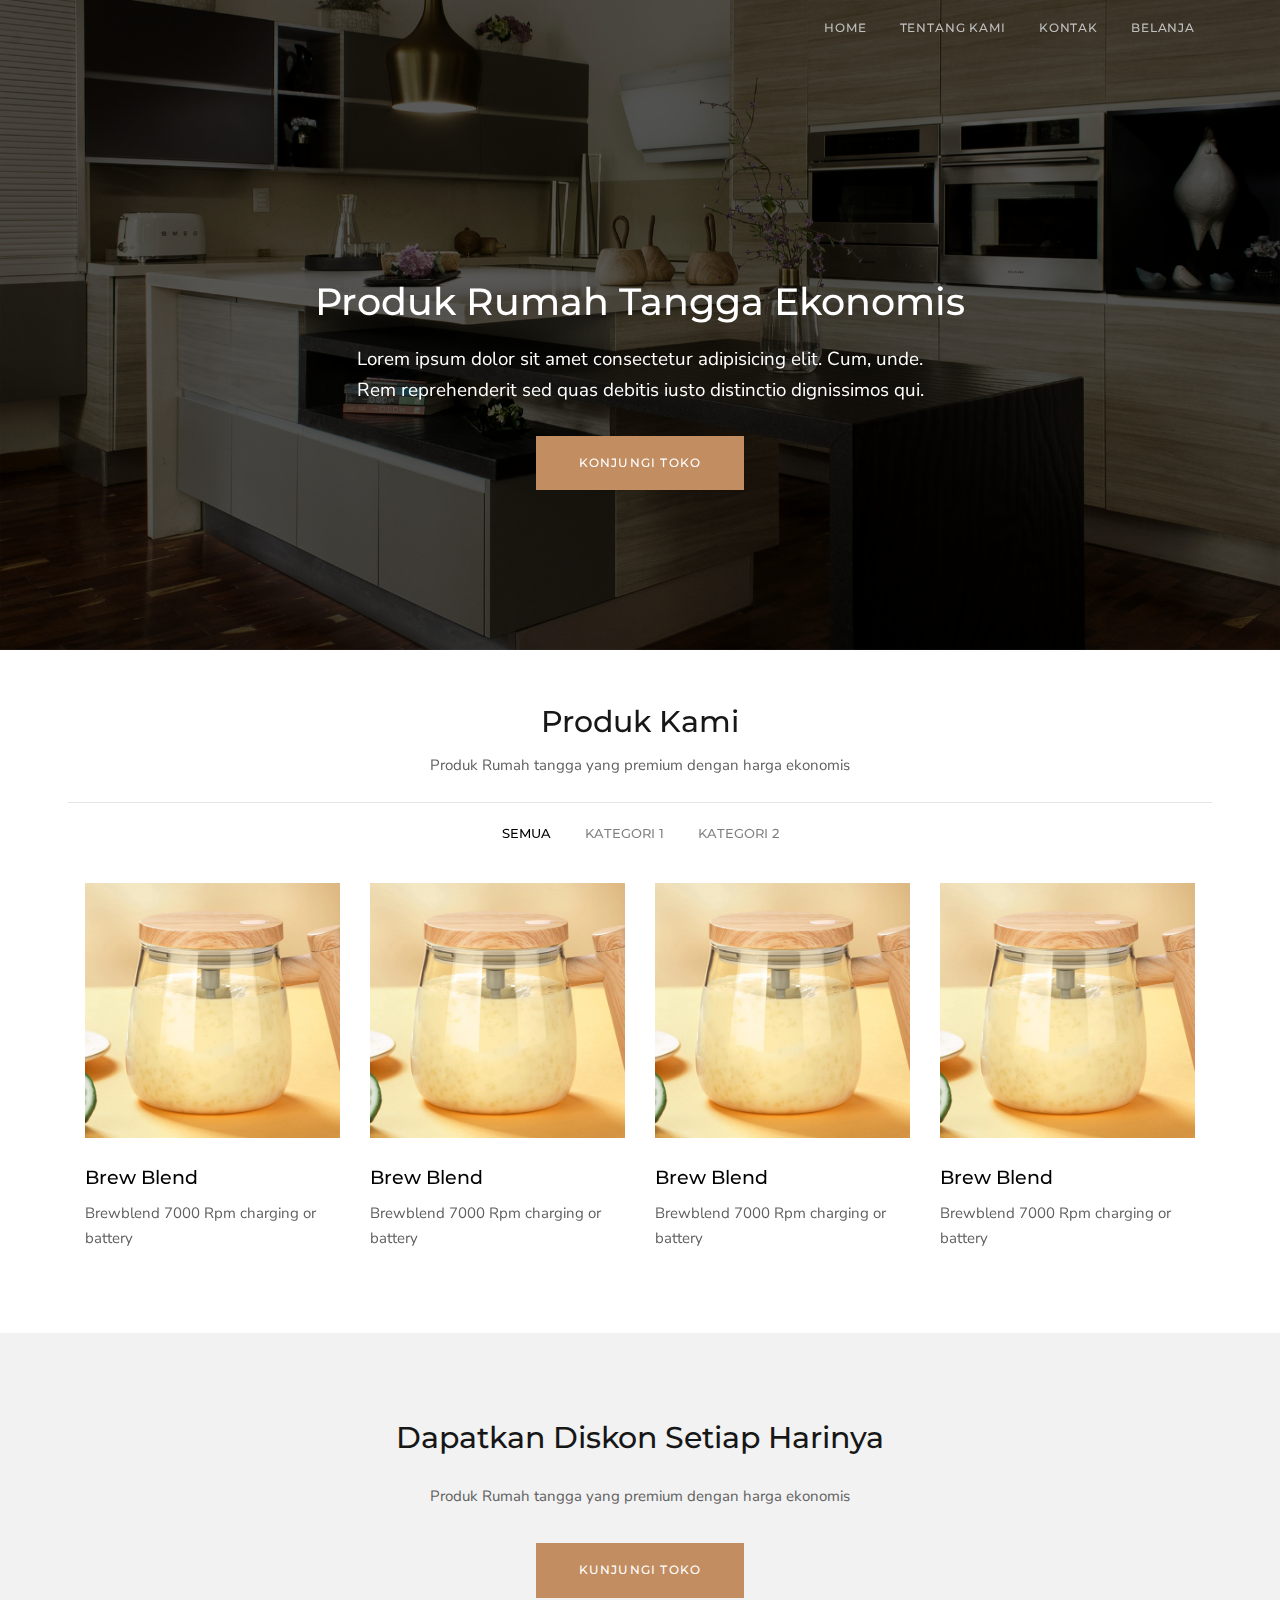
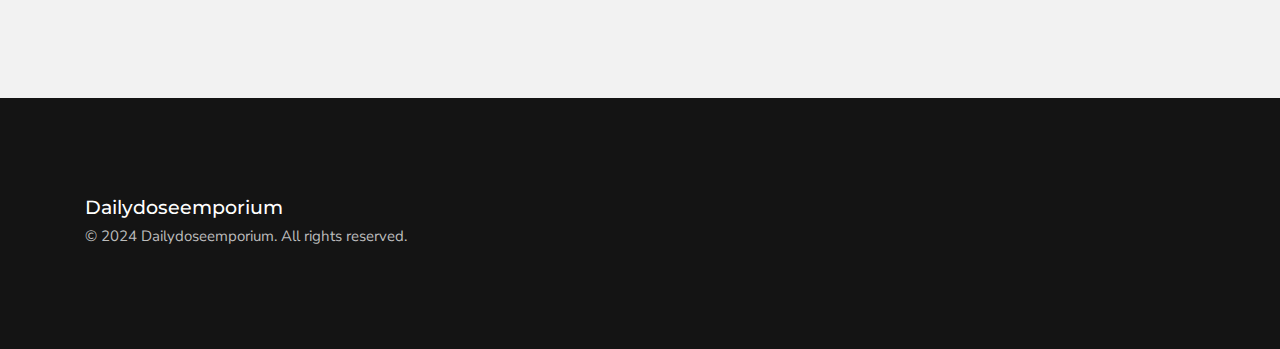
==== index.html @ cde657f2 "edit product and content" ====
<!DOCTYPE html>
<html lang="en">
    <head>
        <meta charset="utf-8">
        <meta http-equiv="X-UA-Compatible" content="IE=edge">
        <title>Dailydoseemporium</title>
        <!-- <meta name="description" content="Piroll - Clean & Minimal Portfolio HTML template.">
        <meta name="keywords" content="portfolio, clean, minimal, blog, template, portfolio website"> -->
        <meta name="author" content="robirurk">
        <meta name="viewport" content="width=device-width, initial-scale=1">
        <!-- START: Styles -->
        <!-- Google Fonts -->
        <link href="https://fonts.googleapis.com/css?family=Montserrat:400,500%7cNunito+Sans:400,600,700%7cPT+Serif:400,400i" rel="stylesheet" type="text/css">
        <!-- Bootstrap -->
        <link rel="stylesheet" href="assets/bower_components/bootstrap/dist/css/bootstrap.min.css">
        <!-- Font Awesome -->
        <link rel="stylesheet" href="assets/bower_components/fontawesome/css/font-awesome.min.css">
        <!-- Stroke 7 -->
        <link rel="stylesheet" href="assets/bower_components/pixeden-stroke-7-icon/pe-icon-7-stroke/dist/pe-icon-7-stroke.min.css">
        <!-- Flickity -->
        <link rel="stylesheet" href="assets/bower_components/flickity/dist/flickity.min.css">
        <!-- Photoswipe -->
        <link rel="stylesheet" type="text/css" href="assets/bower_components/photoswipe/dist/photoswipe.css">
        <link rel="stylesheet" type="text/css" href="assets/bower_components/photoswipe/dist/default-skin/default-skin.css">
        <!-- Piroll -->
        <link rel="stylesheet" href="assets/css/piroll.css">
        <!-- Custom Styles -->
        <link rel="stylesheet" href="assets/css/custom.css">
        <!-- END: Styles -->
        <!-- jQuery -->
        <script src="assets/bower_components/jquery/dist/jquery.min.js"></script>
    </head>
    <body>
        <header class="nk-header nk-header-opaque">
            <!--
        START: Navbar

        Additional Classes:
            .nk-navbar-lg
            .nk-navbar-sticky
            .nk-navbar-autohide
            .nk-navbar-transparent
            .nk-navbar-transparent-always
            .nk-navbar-white-text-on-top
            .nk-navbar-dark
    -->

            <!-- END: Navbar -->
        </header>
        <!--
    START: Navbar Mobile

    Additional Classes:
        .nk-navbar-align-center
        .nk-navbar-align-right
-->
        <nav class="nk-navbar nk-navbar-full nk-navbar-align-center " id="nk-nav-mobile">
            <div class="nk-nav-table">
                <div class="nk-nav-row">
                    <div class="container">
                        <div class="nk-nav-header">
                            <div class="nk-nav-logo">
                                <a href="index.html" class="nk-nav-logo">
                                    <img src="assets/images/logo-light.svg" alt="" width="31">
                                </a>
                            </div>
                            <div class="nk-nav-close nk-navbar-full-toggle">
                                <span class="nk-icon-close"></span>
                            </div>
                        </div>
                    </div>
                </div>
                <div class="nk-nav-row-full nk-nav-row">
                    <div class="nano">
                        <div class="nano-content">
                            <div class="nk-nav-table">
                                <div class="nk-nav-row nk-nav-row-full nk-nav-row-center nk-navbar-mobile-content">
                                    <ul class="nk-nav">
                                        <!-- Here will be inserted menu from [data-mobile-menu="#nk-nav-mobile"] -->
                                    </ul>
                                </div>
                            </div>
                        </div>
                    </div>
                </div>
                <div class="nk-nav-row">
                    <div class="container">
                        <div class="nk-nav-social">
                            <ul>
                                <li><a href="https://twitter.com/nkdevv"><i class="fa fa-twitter"></i></a></li>
                                <li><a href="https://www.facebook.com/unvabdesign/"><i class="fa fa-facebook"></i></a></li>
                                <li><a href="https://dribbble.com/_nK"><i class="fa fa-dribbble"></i></a></li>
                                <li><a href="https://www.instagram.com/unvab/"><i class="fa fa-instagram"></i></a></li>
                            </ul>
                        </div>
                    </div>
                </div>
            </div>
        </nav>
        <!-- END: Navbar Mobile -->
        <div class="nk-main bg-white">
            <!-- START: Header Title -->
            <!--
    Additional Classes:
        .nk-header-title-sm
        .nk-header-title-md
        .nk-header-title-lg
        .nk-header-title-xl
        .nk-header-title-full
        .nk-header-title-parallax
        .nk-header-title-parallax-opacity
-->
            <div class="nk-header-title nk-header-title-xmd nk-header-title-parallax nk-header-title-parallax-opacity">
                <nav class="nk-navbar nk-navbar-top nk-navbar-sticky nk-navbar-autohide nk-navbar-transparent nk-navbar-white-text-on-top">
                    <div class="container">
                        <div class="nk-navbar-align-center" >
                            <!-- <a href="index.html" class="nk-nav-logo">
                                <img src="assets/images/logo.svg" alt="" width="31">
                            </a> -->
                            <ul class="nk-nav nk-nav-right hidden-md-down" data-nav-mobile="#nk-nav-mobile">
                                <li>
                                    <a href="#"> Home </a>
                                </li>
                                <li>
                                    <a href="#"> Tentang Kami </a>
                                </li>
                                <li>
                                    <a href="#"> Kontak </a>
                                </li>
                                <li>
                                    <a href="#" target=&quot;_blank&quot;> Belanja </a>
                                </li>
                            </ul>
                            <ul class="nk-nav nk-nav-right nk-nav-icons">
                                <li class="single-icon hidden-lg-up">
                                    <a href="#" class="nk-navbar-full-toggle">
                                        <span class="nk-icon-burger">
                                            <span class="nk-t-1"></span>
                                            <span class="nk-t-2"></span>
                                            <span class="nk-t-3"></span>
                                        </span>
                                    </a>
                                </li>
                            </ul>
                        </div>
                    </div>
                </nav>

                <nav class="nk-navbar nk-navbar-full nk-navbar-align-center" id="nk-nav-mobile">
                    <div class="nk-nav-table">
                        <div class="nk-nav-row">
                            <div class="container">
                                <div class="nk-nav-header">
                                    <div class="nk-nav-logo">
                                        <a href="index.html" class="nk-nav-logo">
                                            <img src="assets/images/logo-light.svg" alt="" width="31">
                                        </a>
                                    </div>
                                    <div class="nk-nav-close nk-navbar-full-toggle">
                                        <span class="nk-icon-close"></span>
                                    </div>
                                </div>
                            </div>
                        </div>
                        <div class="nk-nav-row-full nk-nav-row">
                            <div class="nano">
                                <div class="nano-content">
                                    <div class="nk-nav-table">
                                        <div class="nk-nav-row nk-nav-row-full nk-nav-row-center nk-navbar-mobile-content">
                                            <ul class="nk-nav">
                                                <!-- Here will be inserted menu from [data-mobile-menu="#nk-nav-mobile"] -->
                                            </ul>
                                        </div>
                                    </div>
                                </div>
                            </div>
                        </div>
                        <div class="nk-nav-row">
                            <div class="container">
                                <div class="nk-nav-social">
                                    <ul>
                                        <li><a href=""><i class="fa fa-twitter"></i></a></li>
                                        <li><a href=""><i class="fa fa-facebook"></i></a></li>
                                        <li><a href=""><i class="fa fa-dribbble"></i></a></li>
                                        <li><a href=""><i class="fa fa-instagram"></i></a></li>
                                    </ul>
                                </div>
                            </div>
                        </div>
                    </div>
                </nav>


                <div class="bg-image">
                    <div style="background-image: url('assets/images/Hero-3.jpg');"></div>
                    <div class="bg-image-overlay" style="background-color: rgba(0, 0, 0, 0.648);"></div>
                </div>
                <div class="nk-header-table">
                    <div class="nk-header-table-cell">
                        <div class="nk-gap-6"></div>
                        <div class="container">
                            <h1 class="nk-title text-white ">Produk Rumah Tangga Ekonomis</h1>
                            <div class="nk-gap"></div>
                            <div class="nk-header-text text-white">
                                <div class="lead-sm">Lorem ipsum dolor sit amet consectetur adipisicing elit. Cum, unde. <br> Rem reprehenderit sed quas debitis iusto distinctio dignissimos qui.</div>
                                <div class="nk-gap-1"></div>
                                <a href="#" class="nk-btn nk-btn-long">Konjungi Toko</a>
                            </div>
                        </div>
                    </div>
                </div>
            </div>
            <!-- END: Header Title -->
            <!-- START: Portfolio -->
            <div class="container" id="#product">
                <!-- START: Filter -->
                <ul class="nk-isotope-filter nk-isotope-filter-active">
                    <div class="nk-gap-1  mnt-9"></div>
                    <h2>Produk Kami</h2>
                    <p>Produk Rumah tangga yang premium dengan harga ekonomis</p>
                    <hr>                   
                    <li class="nk-title active" data-filter="*">Semua</li> 
                    <li class="nk-title" data-filter="product1">Kategori 1</li>    
                    <li class="nk-title" data-filter="product2">Kategori 2</li>                    
                </ul>
                <!-- END: Filter -->
                <div class="nk-portfolio-list nk-isotope nk-isotope-4-cols nk-isotope-gap">
                    <div class="nk-isotope-item" data-filter="product1">
                        <div class="nk-portfolio-item nk-portfolio-item-square nk-portfolio-item-info-style-4">
                            <a href="product.html" class="nk-portfolio-item-link"></a>
                            <div class="nk-portfolio-item-image">
                                <div style="background-image: url('assets/images/product1.jpg')"></div>
                            </div>
                            <div class="nk-portfolio-item-info">
                                <div>
                                    <h2 class="portfolio-item-title h5">Brew Blend</h2>
                                    <div class="description">Brewblend 7000 Rpm charging or battery</div>
                                </div>
                            </div>
                        </div>
                    </div>
                    <div class="nk-isotope-item" data-filter="product1">
                        <div class="nk-portfolio-item nk-portfolio-item-square nk-portfolio-item-info-style-4">
                            <a href="product.html" class="nk-portfolio-item-link"></a>
                            <div class="nk-portfolio-item-image">
                                <div style="background-image: url('assets/images/product1.jpg')"></div>
                            </div>
                            <div class="nk-portfolio-item-info">
                                <div>
                                    <h2 class="portfolio-item-title h5">Brew Blend</h2>
                                    <div class="description">Brewblend 7000 Rpm charging or battery</div>
                                </div>
                            </div>
                        </div>
                    </div>
                    <div class="nk-isotope-item" data-filter="product2">
                        <div class="nk-portfolio-item nk-portfolio-item-square nk-portfolio-item-info-style-4">
                            <a href="product.html" class="nk-portfolio-item-link"></a>
                            <div class="nk-portfolio-item-image">
                                <div style="background-image: url('assets/images/product1.jpg')"></div>
                            </div>
                            <div class="nk-portfolio-item-info">
                                <div>
                                    <h2 class="portfolio-item-title h5">Brew Blend</h2>
                                    <div class="description">Brewblend 7000 Rpm charging or battery</div>
                                </div>
                            </div>
                        </div>
                    </div>
                    <div class="nk-isotope-item" data-filter="product1">
                        <div class="nk-portfolio-item nk-portfolio-item-square nk-portfolio-item-info-style-4">
                            <a href="product.html" class="nk-portfolio-item-link"></a>
                            <div class="nk-portfolio-item-image">
                                <div style="background-image: url('assets/images/product1.jpg')"></div>
                            </div>
                            <div class="nk-portfolio-item-info">
                                <div>
                                    <h2 class="portfolio-item-title h5">Brew Blend</h2>
                                    <div class="description">Brewblend 7000 Rpm charging or battery</div>
                                </div>
                            </div>
                        </div>
                    </div>
                </div>
                <div class="nk-gap-3"></div>
            </div>
            <!-- END: Portfolio -->
            <!-- START: Need a Project? -->
            <div class="bg-gray-4 text-center">
                <div class="nk-gap-5 mnb-12"></div>
                <div class="container">
                    <div class="row">
                        <div class="col-lg-8 offset-lg-2">
                            <h2>Dapatkan Diskon Setiap Harinya</h2>
                            <div class="nk-gap-1 mnt-15"></div>
                            <p>Produk Rumah tangga yang premium dengan harga ekonomis</p>
                            <div class="nk-gap mnt-9"></div>
                            <a href="#" class="nk-btn nk-btn-long">Kunjungi Toko</a>
                        </div>
                    </div>
                </div>
                <div class="nk-gap-5"></div>
            </div>
            <!-- END: Need a Project? -->
            <!--
    START: Footer
-->
            <footer class="nk-footer">
                <div class="container">
                    <div class="row vertical-gap">
                        <div class="col-lg-5">
                            <h3 class="h5 mb-6">Dailydoseemporium</h3>
                            <p class="mb-0">&copy; 2024 Dailydoseemporium. All rights reserved.</p>
                        </div>
                        <div class="col-lg-1"></div>
                        <div class="col-lg-1">
                            <!-- <div class="nk-links-list">
                                <ul>
                                    <li><a href="#">Facebook</a></li>
                                    <li><a href="#">Instagram</a></li>
                                </ul>
                            </div> -->
                        </div>
                    </div>
                </div>
            </footer>
            <!-- END: Footer -->
        </div>
        <!-- START: Scripts -->
        <!-- GSAP -->
        <script src="assets/bower_components/gsap/src/minified/TweenMax.min.js"></script>
        <script src="assets/bower_components/gsap/src/minified/plugins/ScrollToPlugin.min.js"></script>
        <!-- Bootstrap -->
        <script src="assets/bower_components/tether/dist/js/tether.min.js"></script>
        <script src="assets/bower_components/bootstrap/dist/js/bootstrap.min.js"></script>
        <!-- nK Share -->
        <script src="assets/plugins/nk-share/nk-share.js"></script>
        <!-- Sticky Kit -->
        <script src="assets/bower_components/sticky-kit/dist/sticky-kit.min.js"></script>
        <!-- Jarallax -->
        <script src="assets/bower_components/jarallax/dist/jarallax.min.js"></script>
        <script src="assets/bower_components/jarallax/dist/jarallax-video.min.js"></script>
        <!-- Flickity -->
        <script src="assets/bower_components/flickity/dist/flickity.pkgd.min.js"></script>
        <!-- Isotope -->
        <script src="assets/bower_components/isotope/dist/isotope.pkgd.min.js"></script>
        <!-- Photoswipe -->
        <script src="assets/bower_components/photoswipe/dist/photoswipe.min.js"></script>
        <script src="assets/bower_components/photoswipe/dist/photoswipe-ui-default.min.js"></script>
        <!-- Jquery Form -->
        <script src="assets/bower_components/jquery-form/dist/jquery.form.min.js"></script>
        <!-- Jquery Validation -->
        <script src="assets/bower_components/jquery-validation/dist/jquery.validate.min.js"></script>
        <!-- Hammer.js -->
        <script src="assets/bower_components/hammer.js/hammer.min.js"></script>
        <!-- Social Likes -->
        <script src="assets/bower_components/social-likes/dist/social-likes.min.js"></script>
        <!-- NanoSroller -->
        <script src="assets/bower_components/nanoscroller/bin/javascripts/jquery.nanoscroller.min.js"></script>
        <!-- Keymaster -->
        <script src="assets/bower_components/keymaster/keymaster.js"></script>
        <!-- Piroll -->
        <script src="assets/js/piroll.min.js"></script>
        <script src="assets/js/piroll-init.js"></script>
        <!-- Demo -->
        <script src="assets/js/demo.js"></script>
        <!-- END: Scripts -->
    </body>
</html>
---- assets/bower_components/pixeden-stroke-7-icon/pe-icon-7-stroke/dist/pe-icon-7-stroke.min.css ----
.pe-fw,.pe-li{text-align:center}@font-face{font-family:Pe-icon-7-stroke;src:url(../fonts/Pe-icon-7-stroke.eot?d7yf1v);src:url(../fonts/Pe-icon-7-stroke.eot?#iefixd7yf1v) format('embedded-opentype'),url(../fonts/Pe-icon-7-stroke.woff?d7yf1v) format('woff'),url(../fonts/Pe-icon-7-stroke.ttf?d7yf1v) format('truetype'),url(../fonts/Pe-icon-7-stroke.svg?d7yf1v#Pe-icon-7-stroke) format('svg');font-weight:400;font-style:normal}[class*=" pe-7s-"],[class^=pe-7s-]{display:inline-block;font-family:Pe-icon-7-stroke;speak:none;font-style:normal;font-weight:400;font-variant:normal;text-transform:none;line-height:1;-webkit-font-smoothing:antialiased;-moz-osx-font-smoothing:grayscale}/*! Modified from font-awesome helper CSS classes - PIXEDEN
 *  Font Awesome 4.0.3 by @davegandy - http://fontawesome.io - @fontawesome
 *  License - http://fontawesome.io/license (CSS: MIT License)
 */.pe-lg{font-size:1.33em;line-height:.75em;vertical-align:-15%}.pe-stack,.pe-va{vertical-align:middle}.pe-2x{font-size:2em}.pe-3x{font-size:3em}.pe-4x{font-size:4em}.pe-5x{font-size:5em}.pe-fw{width:1.28571em}.pe-ul{padding-left:0;margin-left:2.14286em;list-style-type:none}.pe-ul>li{position:relative}.pe-li{position:absolute;left:-2.14286em;width:2.14286em;top:.14286em}.pe-li.pe-lg{left:-1.85714em}.pe-border{padding:.2em .25em .15em;border-radius:.1em;border:.08em solid #eaeaea}.pull-right{float:right}.pe.pull-left{float:left;margin-right:.3em;margin-left:.3em}.pe-spin{-webkit-animation:spin 2s infinite linear;animation:spin 2s infinite linear}@-webkit-keyframes spin{0%{-webkit-transform:rotate(0);transform:rotate(0)}100%{-webkit-transform:rotate(359deg);transform:rotate(359deg)}}@keyframes spin{0%{-webkit-transform:rotate(0);transform:rotate(0)}100%{-webkit-transform:rotate(359deg);transform:rotate(359deg)}}.pe-rotate-90{filter:progid:DXImageTransform.Microsoft.BasicImage(rotation=1);-webkit-transform:rotate(90deg);-ms-transform:rotate(90deg);transform:rotate(90deg)}.pe-rotate-180{filter:progid:DXImageTransform.Microsoft.BasicImage(rotation=2);-webkit-transform:rotate(180deg);-ms-transform:rotate(180deg);transform:rotate(180deg)}.pe-rotate-270{filter:progid:DXImageTransform.Microsoft.BasicImage(rotation=3);-webkit-transform:rotate(270deg);-ms-transform:rotate(270deg);transform:rotate(270deg)}.pe-flip-horizontal{filter:progid:DXImageTransform.Microsoft.BasicImage(rotation=0, mirror=1);-webkit-transform:scale(-1,1);-ms-transform:scale(-1,1);transform:scale(-1,1)}.pe-flip-vertical{filter:progid:DXImageTransform.Microsoft.BasicImage(rotation=2, mirror=1);-webkit-transform:scale(1,-1);-ms-transform:scale(1,-1);transform:scale(1,-1)}.pe-stack{position:relative;display:inline-block;width:2em;height:2em;line-height:2em}.pe-stack-1x,.pe-stack-2x{position:absolute;left:0;width:100%;text-align:center}.pe-stack-1x{line-height:inherit}.pe-stack-2x{font-size:2em}.pe-inverse{color:#fff}.pe-7s-album:before{content:"\e6aa"}.pe-7s-arc:before{content:"\e6ab"}.pe-7s-back-2:before{content:"\e6ac"}.pe-7s-bandaid:before{content:"\e6ad"}.pe-7s-car:before{content:"\e6ae"}.pe-7s-diamond:before{content:"\e6af"}.pe-7s-door-lock:before{content:"\e6b0"}.pe-7s-eyedropper:before{content:"\e6b1"}.pe-7s-female:before{content:"\e6b2"}.pe-7s-gym:before{content:"\e6b3"}.pe-7s-hammer:before{content:"\e6b4"}.pe-7s-headphones:before{content:"\e6b5"}.pe-7s-helm:before{content:"\e6b6"}.pe-7s-hourglass:before{content:"\e6b7"}.pe-7s-leaf:before{content:"\e6b8"}.pe-7s-magic-wand:before{content:"\e6b9"}.pe-7s-male:before{content:"\e6ba"}.pe-7s-map-2:before{content:"\e6bb"}.pe-7s-next-2:before{content:"\e6bc"}.pe-7s-paint-bucket:before{content:"\e6bd"}.pe-7s-pendrive:before{content:"\e6be"}.pe-7s-photo:before{content:"\e6bf"}.pe-7s-piggy:before{content:"\e6c0"}.pe-7s-plugin:before{content:"\e6c1"}.pe-7s-refresh-2:before{content:"\e6c2"}.pe-7s-rocket:before{content:"\e6c3"}.pe-7s-settings:before{content:"\e6c4"}.pe-7s-shield:before{content:"\e6c5"}.pe-7s-smile:before{content:"\e6c6"}.pe-7s-usb:before{content:"\e6c7"}.pe-7s-vector:before{content:"\e6c8"}.pe-7s-wine:before{content:"\e6c9"}.pe-7s-cloud-upload:before{content:"\e68a"}.pe-7s-cash:before{content:"\e68c"}.pe-7s-close:before{content:"\e680"}.pe-7s-bluetooth:before{content:"\e68d"}.pe-7s-cloud-download:before{content:"\e68b"}.pe-7s-way:before{content:"\e68e"}.pe-7s-close-circle:before{content:"\e681"}.pe-7s-id:before{content:"\e68f"}.pe-7s-angle-up:before{content:"\e682"}.pe-7s-wristwatch:before{content:"\e690"}.pe-7s-angle-up-circle:before{content:"\e683"}.pe-7s-world:before{content:"\e691"}.pe-7s-angle-right:before{content:"\e684"}.pe-7s-volume:before{content:"\e692"}.pe-7s-angle-right-circle:before{content:"\e685"}.pe-7s-users:before{content:"\e693"}.pe-7s-angle-left:before{content:"\e686"}.pe-7s-user-female:before{content:"\e694"}.pe-7s-angle-left-circle:before{content:"\e687"}.pe-7s-up-arrow:before{content:"\e695"}.pe-7s-angle-down:before{content:"\e688"}.pe-7s-switch:before{content:"\e696"}.pe-7s-angle-down-circle:before{content:"\e689"}.pe-7s-scissors:before{content:"\e697"}.pe-7s-wallet:before{content:"\e600"}.pe-7s-safe:before{content:"\e698"}.pe-7s-volume2:before{content:"\e601"}.pe-7s-volume1:before{content:"\e602"}.pe-7s-voicemail:before{content:"\e603"}.pe-7s-video:before{content:"\e604"}.pe-7s-user:before{content:"\e605"}.pe-7s-upload:before{content:"\e606"}.pe-7s-unlock:before{content:"\e607"}.pe-7s-umbrella:before{content:"\e608"}.pe-7s-trash:before{content:"\e609"}.pe-7s-tools:before{content:"\e60a"}.pe-7s-timer:before{content:"\e60b"}.pe-7s-ticket:before{content:"\e60c"}.pe-7s-target:before{content:"\e60d"}.pe-7s-sun:before{content:"\e60e"}.pe-7s-study:before{content:"\e60f"}.pe-7s-stopwatch:before{content:"\e610"}.pe-7s-star:before{content:"\e611"}.pe-7s-speaker:before{content:"\e612"}.pe-7s-signal:before{content:"\e613"}.pe-7s-shuffle:before{content:"\e614"}.pe-7s-shopbag:before{content:"\e615"}.pe-7s-share:before{content:"\e616"}.pe-7s-server:before{content:"\e617"}.pe-7s-search:before{content:"\e618"}.pe-7s-film:before{content:"\e6a5"}.pe-7s-science:before{content:"\e619"}.pe-7s-disk:before{content:"\e6a6"}.pe-7s-ribbon:before{content:"\e61a"}.pe-7s-repeat:before{content:"\e61b"}.pe-7s-refresh:before{content:"\e61c"}.pe-7s-add-user:before{content:"\e6a9"}.pe-7s-refresh-cloud:before{content:"\e61d"}.pe-7s-paperclip:before{content:"\e69c"}.pe-7s-radio:before{content:"\e61e"}.pe-7s-note2:before{content:"\e69d"}.pe-7s-print:before{content:"\e61f"}.pe-7s-network:before{content:"\e69e"}.pe-7s-prev:before{content:"\e620"}.pe-7s-mute:before{content:"\e69f"}.pe-7s-power:before{content:"\e621"}.pe-7s-medal:before{content:"\e6a0"}.pe-7s-portfolio:before{content:"\e622"}.pe-7s-like2:before{content:"\e6a1"}.pe-7s-plus:before{content:"\e623"}.pe-7s-left-arrow:before{content:"\e6a2"}.pe-7s-play:before{content:"\e624"}.pe-7s-key:before{content:"\e6a3"}.pe-7s-plane:before{content:"\e625"}.pe-7s-joy:before{content:"\e6a4"}.pe-7s-photo-gallery:before{content:"\e626"}.pe-7s-pin:before{content:"\e69b"}.pe-7s-phone:before{content:"\e627"}.pe-7s-plug:before{content:"\e69a"}.pe-7s-pen:before{content:"\e628"}.pe-7s-right-arrow:before{content:"\e699"}.pe-7s-paper-plane:before{content:"\e629"}.pe-7s-delete-user:before{content:"\e6a7"}.pe-7s-paint:before{content:"\e62a"}.pe-7s-bottom-arrow:before{content:"\e6a8"}.pe-7s-notebook:before{content:"\e62b"}.pe-7s-note:before{content:"\e62c"}.pe-7s-next:before{content:"\e62d"}.pe-7s-news-paper:before{content:"\e62e"}.pe-7s-musiclist:before{content:"\e62f"}.pe-7s-music:before{content:"\e630"}.pe-7s-mouse:before{content:"\e631"}.pe-7s-more:before{content:"\e632"}.pe-7s-moon:before{content:"\e633"}.pe-7s-monitor:before{content:"\e634"}.pe-7s-micro:before{content:"\e635"}.pe-7s-menu:before{content:"\e636"}.pe-7s-map:before{content:"\e637"}.pe-7s-map-marker:before{content:"\e638"}.pe-7s-mail:before{content:"\e639"}.pe-7s-mail-open:before{content:"\e63a"}.pe-7s-mail-open-file:before{content:"\e63b"}.pe-7s-magnet:before{content:"\e63c"}.pe-7s-loop:before{content:"\e63d"}.pe-7s-look:before{content:"\e63e"}.pe-7s-lock:before{content:"\e63f"}.pe-7s-lintern:before{content:"\e640"}.pe-7s-link:before{content:"\e641"}.pe-7s-like:before{content:"\e642"}.pe-7s-light:before{content:"\e643"}.pe-7s-less:before{content:"\e644"}.pe-7s-keypad:before{content:"\e645"}.pe-7s-junk:before{content:"\e646"}.pe-7s-info:before{content:"\e647"}.pe-7s-home:before{content:"\e648"}.pe-7s-help2:before{content:"\e649"}.pe-7s-help1:before{content:"\e64a"}.pe-7s-graph3:before{content:"\e64b"}.pe-7s-graph2:before{content:"\e64c"}.pe-7s-graph1:before{content:"\e64d"}.pe-7s-graph:before{content:"\e64e"}.pe-7s-global:before{content:"\e64f"}.pe-7s-gleam:before{content:"\e650"}.pe-7s-glasses:before{content:"\e651"}.pe-7s-gift:before{content:"\e652"}.pe-7s-folder:before{content:"\e653"}.pe-7s-flag:before{content:"\e654"}.pe-7s-filter:before{content:"\e655"}.pe-7s-file:before{content:"\e656"}.pe-7s-expand1:before{content:"\e657"}.pe-7s-exapnd2:before{content:"\e658"}.pe-7s-edit:before{content:"\e659"}.pe-7s-drop:before{content:"\e65a"}.pe-7s-drawer:before{content:"\e65b"}.pe-7s-download:before{content:"\e65c"}.pe-7s-display2:before{content:"\e65d"}.pe-7s-display1:before{content:"\e65e"}.pe-7s-diskette:before{content:"\e65f"}.pe-7s-date:before{content:"\e660"}.pe-7s-cup:before{content:"\e661"}.pe-7s-culture:before{content:"\e662"}.pe-7s-crop:before{content:"\e663"}.pe-7s-credit:before{content:"\e664"}.pe-7s-copy-file:before{content:"\e665"}.pe-7s-config:before{content:"\e666"}.pe-7s-compass:before{content:"\e667"}.pe-7s-comment:before{content:"\e668"}.pe-7s-coffee:before{content:"\e669"}.pe-7s-cloud:before{content:"\e66a"}.pe-7s-clock:before{content:"\e66b"}.pe-7s-check:before{content:"\e66c"}.pe-7s-chat:before{content:"\e66d"}.pe-7s-cart:before{content:"\e66e"}.pe-7s-camera:before{content:"\e66f"}.pe-7s-call:before{content:"\e670"}.pe-7s-calculator:before{content:"\e671"}.pe-7s-browser:before{content:"\e672"}.pe-7s-box2:before{content:"\e673"}.pe-7s-box1:before{content:"\e674"}.pe-7s-bookmarks:before{content:"\e675"}.pe-7s-bicycle:before{content:"\e676"}.pe-7s-bell:before{content:"\e677"}.pe-7s-battery:before{content:"\e678"}.pe-7s-ball:before{content:"\e679"}.pe-7s-back:before{content:"\e67a"}.pe-7s-attention:before{content:"\e67b"}.pe-7s-anchor:before{content:"\e67c"}.pe-7s-albums:before{content:"\e67d"}.pe-7s-alarm:before{content:"\e67e"}.pe-7s-airplay:before{content:"\e67f"}
---- assets/bower_components/photoswipe/dist/photoswipe.css ----
/*! PhotoSwipe main CSS by Dmitry Semenov | photoswipe.com | MIT license */
/*
	Styles for basic PhotoSwipe functionality (sliding area, open/close transitions)
*/
/* pswp = photoswipe */
.pswp {
  display: none;
  position: absolute;
  width: 100%;
  height: 100%;
  left: 0;
  top: 0;
  overflow: hidden;
  -ms-touch-action: none;
  touch-action: none;
  z-index: 1500;
  -webkit-text-size-adjust: 100%;
  /* create separate layer, to avoid paint on window.onscroll in webkit/blink */
  -webkit-backface-visibility: hidden;
  outline: none; }
  .pswp * {
    -webkit-box-sizing: border-box;
            box-sizing: border-box; }
  .pswp img {
    max-width: none; }

/* style is added when JS option showHideOpacity is set to true */
.pswp--animate_opacity {
  /* 0.001, because opacity:0 doesn't trigger Paint action, which causes lag at start of transition */
  opacity: 0.001;
  will-change: opacity;
  /* for open/close transition */
  -webkit-transition: opacity 333ms cubic-bezier(0.4, 0, 0.22, 1);
          transition: opacity 333ms cubic-bezier(0.4, 0, 0.22, 1); }

.pswp--open {
  display: block; }

.pswp--zoom-allowed .pswp__img {
  /* autoprefixer: off */
  cursor: -webkit-zoom-in;
  cursor: -moz-zoom-in;
  cursor: zoom-in; }

.pswp--zoomed-in .pswp__img {
  /* autoprefixer: off */
  cursor: -webkit-grab;
  cursor: -moz-grab;
  cursor: grab; }

.pswp--dragging .pswp__img {
  /* autoprefixer: off */
  cursor: -webkit-grabbing;
  cursor: -moz-grabbing;
  cursor: grabbing; }

/*
	Background is added as a separate element.
	As animating opacity is much faster than animating rgba() background-color.
*/
.pswp__bg {
  position: absolute;
  left: 0;
  top: 0;
  width: 100%;
  height: 100%;
  background: #000;
  opacity: 0;
  -webkit-transform: translateZ(0);
          transform: translateZ(0);
  -webkit-backface-visibility: hidden;
  will-change: opacity; }

.pswp__scroll-wrap {
  position: absolute;
  left: 0;
  top: 0;
  width: 100%;
  height: 100%;
  overflow: hidden; }

.pswp__container,
.pswp__zoom-wrap {
  -ms-touch-action: none;
  touch-action: none;
  position: absolute;
  left: 0;
  right: 0;
  top: 0;
  bottom: 0; }

/* Prevent selection and tap highlights */
.pswp__container,
.pswp__img {
  -webkit-user-select: none;
  -moz-user-select: none;
  -ms-user-select: none;
      user-select: none;
  -webkit-tap-highlight-color: transparent;
  -webkit-touch-callout: none; }

.pswp__zoom-wrap {
  position: absolute;
  width: 100%;
  -webkit-transform-origin: left top;
  -ms-transform-origin: left top;
  transform-origin: left top;
  /* for open/close transition */
  -webkit-transition: -webkit-transform 333ms cubic-bezier(0.4, 0, 0.22, 1);
          transition: transform 333ms cubic-bezier(0.4, 0, 0.22, 1); }

.pswp__bg {
  will-change: opacity;
  /* for open/close transition */
  -webkit-transition: opacity 333ms cubic-bezier(0.4, 0, 0.22, 1);
          transition: opacity 333ms cubic-bezier(0.4, 0, 0.22, 1); }

.pswp--animated-in .pswp__bg,
.pswp--animated-in .pswp__zoom-wrap {
  -webkit-transition: none;
  transition: none; }

.pswp__container,
.pswp__zoom-wrap {
  -webkit-backface-visibility: hidden; }

.pswp__item {
  position: absolute;
  left: 0;
  right: 0;
  top: 0;
  bottom: 0;
  overflow: hidden; }

.pswp__img {
  position: absolute;
  width: auto;
  height: auto;
  top: 0;
  left: 0; }

/*
	stretched thumbnail or div placeholder element (see below)
	style is added to avoid flickering in webkit/blink when layers overlap
*/
.pswp__img--placeholder {
  -webkit-backface-visibility: hidden; }

/*
	div element that matches size of large image
	large image loads on top of it
*/
.pswp__img--placeholder--blank {
  background: #222; }

.pswp--ie .pswp__img {
  width: 100% !important;
  height: auto !important;
  left: 0;
  top: 0; }

/*
	Error message appears when image is not loaded
	(JS option errorMsg controls markup)
*/
.pswp__error-msg {
  position: absolute;
  left: 0;
  top: 50%;
  width: 100%;
  text-align: center;
  font-size: 14px;
  line-height: 16px;
  margin-top: -8px;
  color: #CCC; }

.pswp__error-msg a {
  color: #CCC;
  text-decoration: underline; }
---- assets/bower_components/photoswipe/dist/default-skin/default-skin.css ----
/*! PhotoSwipe Default UI CSS by Dmitry Semenov | photoswipe.com | MIT license */
/*

	Contents:

	1. Buttons
	2. Share modal and links
	3. Index indicator ("1 of X" counter)
	4. Caption
	5. Loading indicator
	6. Additional styles (root element, top bar, idle state, hidden state, etc.)

*/
/*
	
	1. Buttons

 */
/* <button> css reset */
.pswp__button {
  width: 44px;
  height: 44px;
  position: relative;
  background: none;
  cursor: pointer;
  overflow: visible;
  -webkit-appearance: none;
  display: block;
  border: 0;
  padding: 0;
  margin: 0;
  float: right;
  opacity: 0.75;
  -webkit-transition: opacity 0.2s;
          transition: opacity 0.2s;
  -webkit-box-shadow: none;
          box-shadow: none; }
  .pswp__button:focus, .pswp__button:hover {
    opacity: 1; }
  .pswp__button:active {
    outline: none;
    opacity: 0.9; }
  .pswp__button::-moz-focus-inner {
    padding: 0;
    border: 0; }

/* pswp__ui--over-close class it added when mouse is over element that should close gallery */
.pswp__ui--over-close .pswp__button--close {
  opacity: 1; }

.pswp__button,
.pswp__button--arrow--left:before,
.pswp__button--arrow--right:before {
  background: url(default-skin.png) 0 0 no-repeat;
  background-size: 264px 88px;
  width: 44px;
  height: 44px; }

@media (-webkit-min-device-pixel-ratio: 1.1), (-webkit-min-device-pixel-ratio: 1.09375), (min-resolution: 105dpi), (min-resolution: 1.1dppx) {
  /* Serve SVG sprite if browser supports SVG and resolution is more than 105dpi */
  .pswp--svg .pswp__button,
  .pswp--svg .pswp__button--arrow--left:before,
  .pswp--svg .pswp__button--arrow--right:before {
    background-image: url(default-skin.svg); }
  .pswp--svg .pswp__button--arrow--left,
  .pswp--svg .pswp__button--arrow--right {
    background: none; } }

.pswp__button--close {
  background-position: 0 -44px; }

.pswp__button--share {
  background-position: -44px -44px; }

.pswp__button--fs {
  display: none; }

.pswp--supports-fs .pswp__button--fs {
  display: block; }

.pswp--fs .pswp__button--fs {
  background-position: -44px 0; }

.pswp__button--zoom {
  display: none;
  background-position: -88px 0; }

.pswp--zoom-allowed .pswp__button--zoom {
  display: block; }

.pswp--zoomed-in .pswp__button--zoom {
  background-position: -132px 0; }

/* no arrows on touch screens */
.pswp--touch .pswp__button--arrow--left,
.pswp--touch .pswp__button--arrow--right {
  visibility: hidden; }

/*
	Arrow buttons hit area
	(icon is added to :before pseudo-element)
*/
.pswp__button--arrow--left,
.pswp__button--arrow--right {
  background: none;
  top: 50%;
  margin-top: -50px;
  width: 70px;
  height: 100px;
  position: absolute; }

.pswp__button--arrow--left {
  left: 0; }

.pswp__button--arrow--right {
  right: 0; }

.pswp__button--arrow--left:before,
.pswp__button--arrow--right:before {
  content: '';
  top: 35px;
  background-color: rgba(0, 0, 0, 0.3);
  height: 30px;
  width: 32px;
  position: absolute; }

.pswp__button--arrow--left:before {
  left: 6px;
  background-position: -138px -44px; }

.pswp__button--arrow--right:before {
  right: 6px;
  background-position: -94px -44px; }

/*

	2. Share modal/popup and links

 */
.pswp__counter,
.pswp__share-modal {
  -webkit-user-select: none;
  -moz-user-select: none;
  -ms-user-select: none;
      user-select: none; }

.pswp__share-modal {
  display: block;
  background: rgba(0, 0, 0, 0.5);
  width: 100%;
  height: 100%;
  top: 0;
  left: 0;
  padding: 10px;
  position: absolute;
  z-index: 1600;
  opacity: 0;
  -webkit-transition: opacity 0.25s ease-out;
          transition: opacity 0.25s ease-out;
  -webkit-backface-visibility: hidden;
  will-change: opacity; }

.pswp__share-modal--hidden {
  display: none; }

.pswp__share-tooltip {
  z-index: 1620;
  position: absolute;
  background: #FFF;
  top: 56px;
  border-radius: 2px;
  display: block;
  width: auto;
  right: 44px;
  -webkit-box-shadow: 0 2px 5px rgba(0, 0, 0, 0.25);
          box-shadow: 0 2px 5px rgba(0, 0, 0, 0.25);
  -webkit-transform: translateY(6px);
      -ms-transform: translateY(6px);
          transform: translateY(6px);
  -webkit-transition: -webkit-transform 0.25s;
          transition: transform 0.25s;
  -webkit-backface-visibility: hidden;
  will-change: transform; }
  .pswp__share-tooltip a {
    display: block;
    padding: 8px 12px;
    color: #000;
    text-decoration: none;
    font-size: 14px;
    line-height: 18px; }
    .pswp__share-tooltip a:hover {
      text-decoration: none;
      color: #000; }
    .pswp__share-tooltip a:first-child {
      /* round corners on the first/last list item */
      border-radius: 2px 2px 0 0; }
    .pswp__share-tooltip a:last-child {
      border-radius: 0 0 2px 2px; }

.pswp__share-modal--fade-in {
  opacity: 1; }
  .pswp__share-modal--fade-in .pswp__share-tooltip {
    -webkit-transform: translateY(0);
        -ms-transform: translateY(0);
            transform: translateY(0); }

/* increase size of share links on touch devices */
.pswp--touch .pswp__share-tooltip a {
  padding: 16px 12px; }

a.pswp__share--facebook:before {
  content: '';
  display: block;
  width: 0;
  height: 0;
  position: absolute;
  top: -12px;
  right: 15px;
  border: 6px solid transparent;
  border-bottom-color: #FFF;
  -webkit-pointer-events: none;
  -moz-pointer-events: none;
  pointer-events: none; }

a.pswp__share--facebook:hover {
  background: #3E5C9A;
  color: #FFF; }
  a.pswp__share--facebook:hover:before {
    border-bottom-color: #3E5C9A; }

a.pswp__share--twitter:hover {
  background: #55ACEE;
  color: #FFF; }

a.pswp__share--pinterest:hover {
  background: #CCC;
  color: #CE272D; }

a.pswp__share--download:hover {
  background: #DDD; }

/*

	3. Index indicator ("1 of X" counter)

 */
.pswp__counter {
  position: absolute;
  left: 0;
  top: 0;
  height: 44px;
  font-size: 13px;
  line-height: 44px;
  color: #FFF;
  opacity: 0.75;
  padding: 0 10px; }

/*
	
	4. Caption

 */
.pswp__caption {
  position: absolute;
  left: 0;
  bottom: 0;
  width: 100%;
  min-height: 44px; }
  .pswp__caption small {
    font-size: 11px;
    color: #BBB; }

.pswp__caption__center {
  text-align: left;
  max-width: 420px;
  margin: 0 auto;
  font-size: 13px;
  padding: 10px;
  line-height: 20px;
  color: #CCC; }

.pswp__caption--empty {
  display: none; }

/* Fake caption element, used to calculate height of next/prev image */
.pswp__caption--fake {
  visibility: hidden; }

/*

	5. Loading indicator (preloader)

	You can play with it here - http://codepen.io/dimsemenov/pen/yyBWoR

 */
.pswp__preloader {
  width: 44px;
  height: 44px;
  position: absolute;
  top: 0;
  left: 50%;
  margin-left: -22px;
  opacity: 0;
  -webkit-transition: opacity 0.25s ease-out;
          transition: opacity 0.25s ease-out;
  will-change: opacity;
  direction: ltr; }

.pswp__preloader__icn {
  width: 20px;
  height: 20px;
  margin: 12px; }

.pswp__preloader--active {
  opacity: 1; }
  .pswp__preloader--active .pswp__preloader__icn {
    /* We use .gif in browsers that don't support CSS animation */
    background: url(preloader.gif) 0 0 no-repeat; }

.pswp--css_animation .pswp__preloader--active {
  opacity: 1; }
  .pswp--css_animation .pswp__preloader--active .pswp__preloader__icn {
    -webkit-animation: clockwise 500ms linear infinite;
            animation: clockwise 500ms linear infinite; }
  .pswp--css_animation .pswp__preloader--active .pswp__preloader__donut {
    -webkit-animation: donut-rotate 1000ms cubic-bezier(0.4, 0, 0.22, 1) infinite;
            animation: donut-rotate 1000ms cubic-bezier(0.4, 0, 0.22, 1) infinite; }

.pswp--css_animation .pswp__preloader__icn {
  background: none;
  opacity: 0.75;
  width: 14px;
  height: 14px;
  position: absolute;
  left: 15px;
  top: 15px;
  margin: 0; }

.pswp--css_animation .pswp__preloader__cut {
  /* 
			The idea of animating inner circle is based on Polymer ("material") loading indicator 
			 by Keanu Lee https://blog.keanulee.com/2014/10/20/the-tale-of-three-spinners.html
		*/
  position: relative;
  width: 7px;
  height: 14px;
  overflow: hidden; }

.pswp--css_animation .pswp__preloader__donut {
  -webkit-box-sizing: border-box;
          box-sizing: border-box;
  width: 14px;
  height: 14px;
  border: 2px solid #FFF;
  border-radius: 50%;
  border-left-color: transparent;
  border-bottom-color: transparent;
  position: absolute;
  top: 0;
  left: 0;
  background: none;
  margin: 0; }

@media screen and (max-width: 1024px) {
  .pswp__preloader {
    position: relative;
    left: auto;
    top: auto;
    margin: 0;
    float: right; } }

@-webkit-keyframes clockwise {
  0% {
    -webkit-transform: rotate(0deg);
            transform: rotate(0deg); }
  100% {
    -webkit-transform: rotate(360deg);
            transform: rotate(360deg); } }

@keyframes clockwise {
  0% {
    -webkit-transform: rotate(0deg);
            transform: rotate(0deg); }
  100% {
    -webkit-transform: rotate(360deg);
            transform: rotate(360deg); } }

@-webkit-keyframes donut-rotate {
  0% {
    -webkit-transform: rotate(0);
            transform: rotate(0); }
  50% {
    -webkit-transform: rotate(-140deg);
            transform: rotate(-140deg); }
  100% {
    -webkit-transform: rotate(0);
            transform: rotate(0); } }

@keyframes donut-rotate {
  0% {
    -webkit-transform: rotate(0);
            transform: rotate(0); }
  50% {
    -webkit-transform: rotate(-140deg);
            transform: rotate(-140deg); }
  100% {
    -webkit-transform: rotate(0);
            transform: rotate(0); } }

/*
	
	6. Additional styles

 */
/* root element of UI */
.pswp__ui {
  -webkit-font-smoothing: auto;
  visibility: visible;
  opacity: 1;
  z-index: 1550; }

/* top black bar with buttons and "1 of X" indicator */
.pswp__top-bar {
  position: absolute;
  left: 0;
  top: 0;
  height: 44px;
  width: 100%; }

.pswp__caption,
.pswp__top-bar,
.pswp--has_mouse .pswp__button--arrow--left,
.pswp--has_mouse .pswp__button--arrow--right {
  -webkit-backface-visibility: hidden;
  will-change: opacity;
  -webkit-transition: opacity 333ms cubic-bezier(0.4, 0, 0.22, 1);
          transition: opacity 333ms cubic-bezier(0.4, 0, 0.22, 1); }

/* pswp--has_mouse class is added only when two subsequent mousemove events occur */
.pswp--has_mouse .pswp__button--arrow--left,
.pswp--has_mouse .pswp__button--arrow--right {
  visibility: visible; }

.pswp__top-bar,
.pswp__caption {
  background-color: rgba(0, 0, 0, 0.5); }

/* pswp__ui--fit class is added when main image "fits" between top bar and bottom bar (caption) */
.pswp__ui--fit .pswp__top-bar,
.pswp__ui--fit .pswp__caption {
  background-color: rgba(0, 0, 0, 0.3); }

/* pswp__ui--idle class is added when mouse isn't moving for several seconds (JS option timeToIdle) */
.pswp__ui--idle .pswp__top-bar {
  opacity: 0; }

.pswp__ui--idle .pswp__button--arrow--left,
.pswp__ui--idle .pswp__button--arrow--right {
  opacity: 0; }

/*
	pswp__ui--hidden class is added when controls are hidden
	e.g. when user taps to toggle visibility of controls
*/
.pswp__ui--hidden .pswp__top-bar,
.pswp__ui--hidden .pswp__caption,
.pswp__ui--hidden .pswp__button--arrow--left,
.pswp__ui--hidden .pswp__button--arrow--right {
  /* Force paint & create composition layer for controls. */
  opacity: 0.001; }

/* pswp__ui--one-slide class is added when there is just one item in gallery */
.pswp__ui--one-slide .pswp__button--arrow--left,
.pswp__ui--one-slide .pswp__button--arrow--right,
.pswp__ui--one-slide .pswp__counter {
  display: none; }

.pswp__element--disabled {
  display: none !important; }

.pswp--minimal--dark .pswp__top-bar {
  background: none; }
---- assets/css/custom.css ----
/* PLACE YOUR CUSTOM STYLES IN THIS FILE */
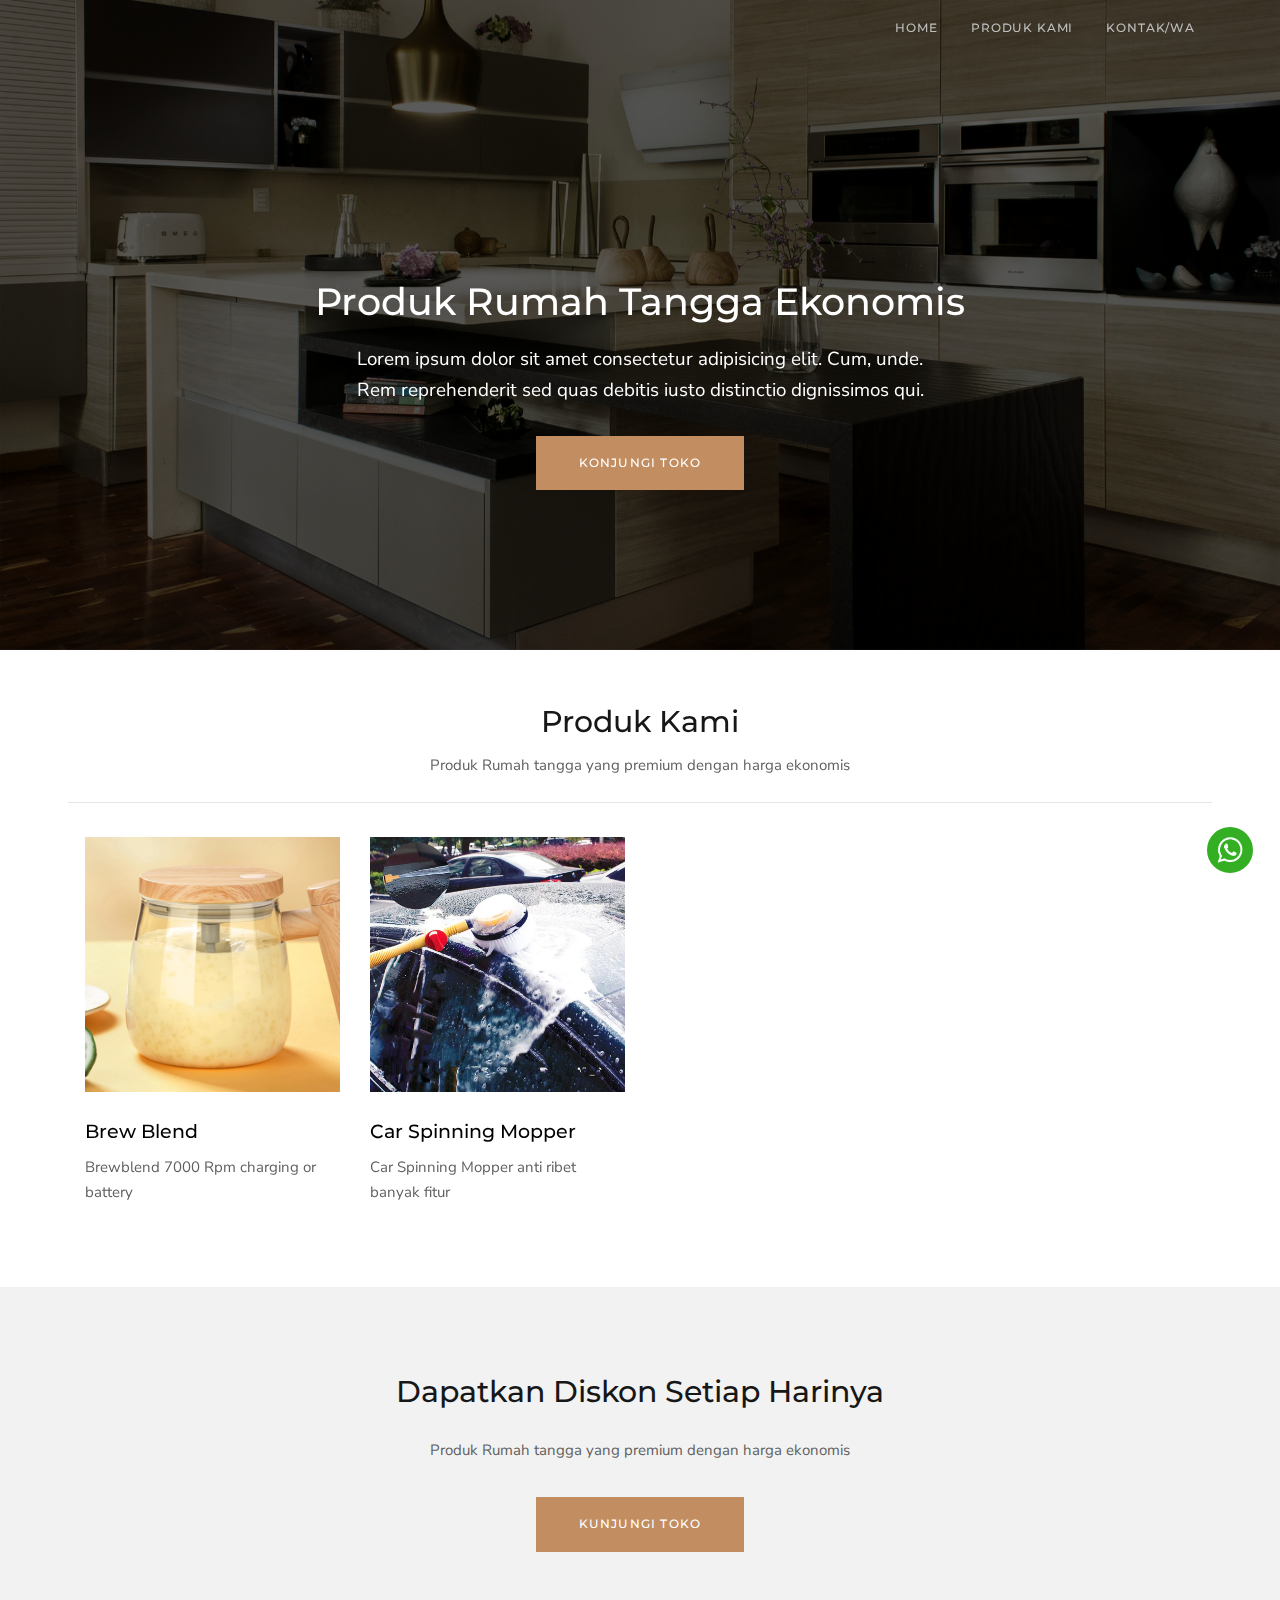
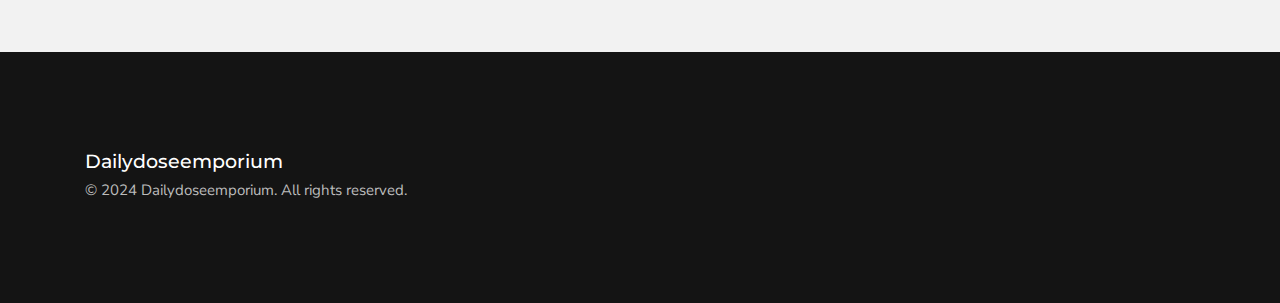
==== commit a0dc2db8: "update page, image, pop up wa, car spin product" ====
--- a/index.html
+++ b/index.html
@@ -4,8 +4,8 @@
         <meta charset="utf-8">
         <meta http-equiv="X-UA-Compatible" content="IE=edge">
         <title>Dailydoseemporium</title>
-        <!-- <meta name="description" content="Piroll - Clean & Minimal Portfolio HTML template.">
-        <meta name="keywords" content="portfolio, clean, minimal, blog, template, portfolio website"> -->
+        <meta name="description" content="Produk Rumah tangga yang premium dengan harga ekonomis">
+        <meta name="keywords" content="product, rumah tangga, murah, ekonomis">
         <meta name="author" content="robirurk">
         <meta name="viewport" content="width=device-width, initial-scale=1">
         <!-- START: Styles -->
@@ -31,29 +31,16 @@
         <script src="assets/bower_components/jquery/dist/jquery.min.js"></script>
     </head>
     <body>
+        <a href="https://wa.me/message/UGRZGWSQOTVGI1" target="_blank">
+            <button class="btn-floating whatsapp align-items-center justify-content-center">
+                <img src="assets/images/wa.png" style="height: 30px" alt="whatsApp">
+                <span class="h4 text-white">Kontak Kami</span>
+            </button>
+        </a>
         <header class="nk-header nk-header-opaque">
-            <!--
-        START: Navbar
-
-        Additional Classes:
-            .nk-navbar-lg
-            .nk-navbar-sticky
-            .nk-navbar-autohide
-            .nk-navbar-transparent
-            .nk-navbar-transparent-always
-            .nk-navbar-white-text-on-top
-            .nk-navbar-dark
-    -->
-
-            <!-- END: Navbar -->
+
         </header>
-        <!--
-    START: Navbar Mobile
-
-    Additional Classes:
-        .nk-navbar-align-center
-        .nk-navbar-align-right
--->
+        
         <nav class="nk-navbar nk-navbar-full nk-navbar-align-center " id="nk-nav-mobile">
             <div class="nk-nav-table">
                 <div class="nk-nav-row">
@@ -97,19 +84,9 @@
                 </div>
             </div>
         </nav>
-        <!-- END: Navbar Mobile -->
+
         <div class="nk-main bg-white">
-            <!-- START: Header Title -->
-            <!--
-    Additional Classes:
-        .nk-header-title-sm
-        .nk-header-title-md
-        .nk-header-title-lg
-        .nk-header-title-xl
-        .nk-header-title-full
-        .nk-header-title-parallax
-        .nk-header-title-parallax-opacity
--->
+
             <div class="nk-header-title nk-header-title-xmd nk-header-title-parallax nk-header-title-parallax-opacity">
                 <nav class="nk-navbar nk-navbar-top nk-navbar-sticky nk-navbar-autohide nk-navbar-transparent nk-navbar-white-text-on-top">
                     <div class="container">
@@ -122,13 +99,10 @@
                                     <a href="#"> Home </a>
                                 </li>
                                 <li>
-                                    <a href="#"> Tentang Kami </a>
+                                    <a href="product_list.html"> Produk Kami</a>
                                 </li>
                                 <li>
-                                    <a href="#"> Kontak </a>
-                                </li>
-                                <li>
-                                    <a href="#" target=&quot;_blank&quot;> Belanja </a>
+                                    <a href="https://wa.me/message/UGRZGWSQOTVGI1"> Kontak/WA </a>
                                 </li>
                             </ul>
                             <ul class="nk-nav nk-nav-right nk-nav-icons">
@@ -219,15 +193,15 @@
                     <h2>Produk Kami</h2>
                     <p>Produk Rumah tangga yang premium dengan harga ekonomis</p>
                     <hr>                   
-                    <li class="nk-title active" data-filter="*">Semua</li> 
+                    <!-- <li class="nk-title active" data-filter="*">Semua</li> 
                     <li class="nk-title" data-filter="product1">Kategori 1</li>    
-                    <li class="nk-title" data-filter="product2">Kategori 2</li>                    
+                    <li class="nk-title" data-filter="product2">Kategori 2</li>                     -->
                 </ul>
                 <!-- END: Filter -->
                 <div class="nk-portfolio-list nk-isotope nk-isotope-4-cols nk-isotope-gap">
                     <div class="nk-isotope-item" data-filter="product1">
                         <div class="nk-portfolio-item nk-portfolio-item-square nk-portfolio-item-info-style-4">
-                            <a href="product.html" class="nk-portfolio-item-link"></a>
+                            <a href="brewblend.html" class="nk-portfolio-item-link"></a>
                             <div class="nk-portfolio-item-image">
                                 <div style="background-image: url('assets/images/product1.jpg')"></div>
                             </div>
@@ -241,7 +215,21 @@
                     </div>
                     <div class="nk-isotope-item" data-filter="product1">
                         <div class="nk-portfolio-item nk-portfolio-item-square nk-portfolio-item-info-style-4">
-                            <a href="product.html" class="nk-portfolio-item-link"></a>
+                            <a href="spin-car-mop.html" class="nk-portfolio-item-link"></a>
+                            <div class="nk-portfolio-item-image">
+                                <div style="background-image: url('assets/images/wash_12.jpg')"></div>
+                            </div>
+                            <div class="nk-portfolio-item-info">
+                                <div>
+                                    <h2 class="portfolio-item-title h5">Car Spinning Mopper</h2>
+                                    <div class="description">Car Spinning Mopper anti ribet banyak fitur </div>
+                                </div>
+                            </div>
+                        </div>
+                    </div>
+                    <!-- <div class="nk-isotope-item" data-filter="product2">
+                        <div class="nk-portfolio-item nk-portfolio-item-square nk-portfolio-item-info-style-4">
+                            <a href="brewblend.html" class="nk-portfolio-item-link"></a>
                             <div class="nk-portfolio-item-image">
                                 <div style="background-image: url('assets/images/product1.jpg')"></div>
                             </div>
@@ -253,9 +241,9 @@
                             </div>
                         </div>
                     </div>
-                    <div class="nk-isotope-item" data-filter="product2">
+                    <div class="nk-isotope-item" data-filter="product1">
                         <div class="nk-portfolio-item nk-portfolio-item-square nk-portfolio-item-info-style-4">
-                            <a href="product.html" class="nk-portfolio-item-link"></a>
+                            <a href="brewblend.html" class="nk-portfolio-item-link"></a>
                             <div class="nk-portfolio-item-image">
                                 <div style="background-image: url('assets/images/product1.jpg')"></div>
                             </div>
@@ -266,21 +254,7 @@
                                 </div>
                             </div>
                         </div>
-                    </div>
-                    <div class="nk-isotope-item" data-filter="product1">
-                        <div class="nk-portfolio-item nk-portfolio-item-square nk-portfolio-item-info-style-4">
-                            <a href="product.html" class="nk-portfolio-item-link"></a>
-                            <div class="nk-portfolio-item-image">
-                                <div style="background-image: url('assets/images/product1.jpg')"></div>
-                            </div>
-                            <div class="nk-portfolio-item-info">
-                                <div>
-                                    <h2 class="portfolio-item-title h5">Brew Blend</h2>
-                                    <div class="description">Brewblend 7000 Rpm charging or battery</div>
-                                </div>
-                            </div>
-                        </div>
-                    </div>
+                    </div> -->
                 </div>
                 <div class="nk-gap-3"></div>
             </div>
--- a/assets/css/custom.css
+++ b/assets/css/custom.css
@@ -1 +1,44 @@
-/* PLACE YOUR CUSTOM STYLES IN THIS FILE */
+.btn-floating{
+    position: fixed;
+      right: 25px;
+      overflow: hidden;
+      width: 50px;
+      height: 50px;
+      border-radius: 100px;
+      border: 0;
+      z-index: 9999;
+      color: white;
+      transition: .2s;
+  }
+  
+  .btn-floating:hover {
+    width: auto;
+    padding: 0 15px;
+    cursor: pointer;
+  }
+  
+  .btn-floating span {
+    font-size: 16px;
+    margin-left: 5px;
+    transition: .2s;
+    line-height: 0px;
+    display: none;
+  }
+  
+  .btn-floating:hover span {
+    display: inline-block;
+  }
+  
+  .btn-floating:hover img {
+    margin-bottom: -3px;
+  }
+  
+  .btn-floating.whatsapp {
+    bottom: 25px;
+    background-color: #34af23;
+    border: 2px solid #fff;
+  }
+  
+  .btn-floating.whatsapp:hover {
+    background-color: #1f7a12;
+  }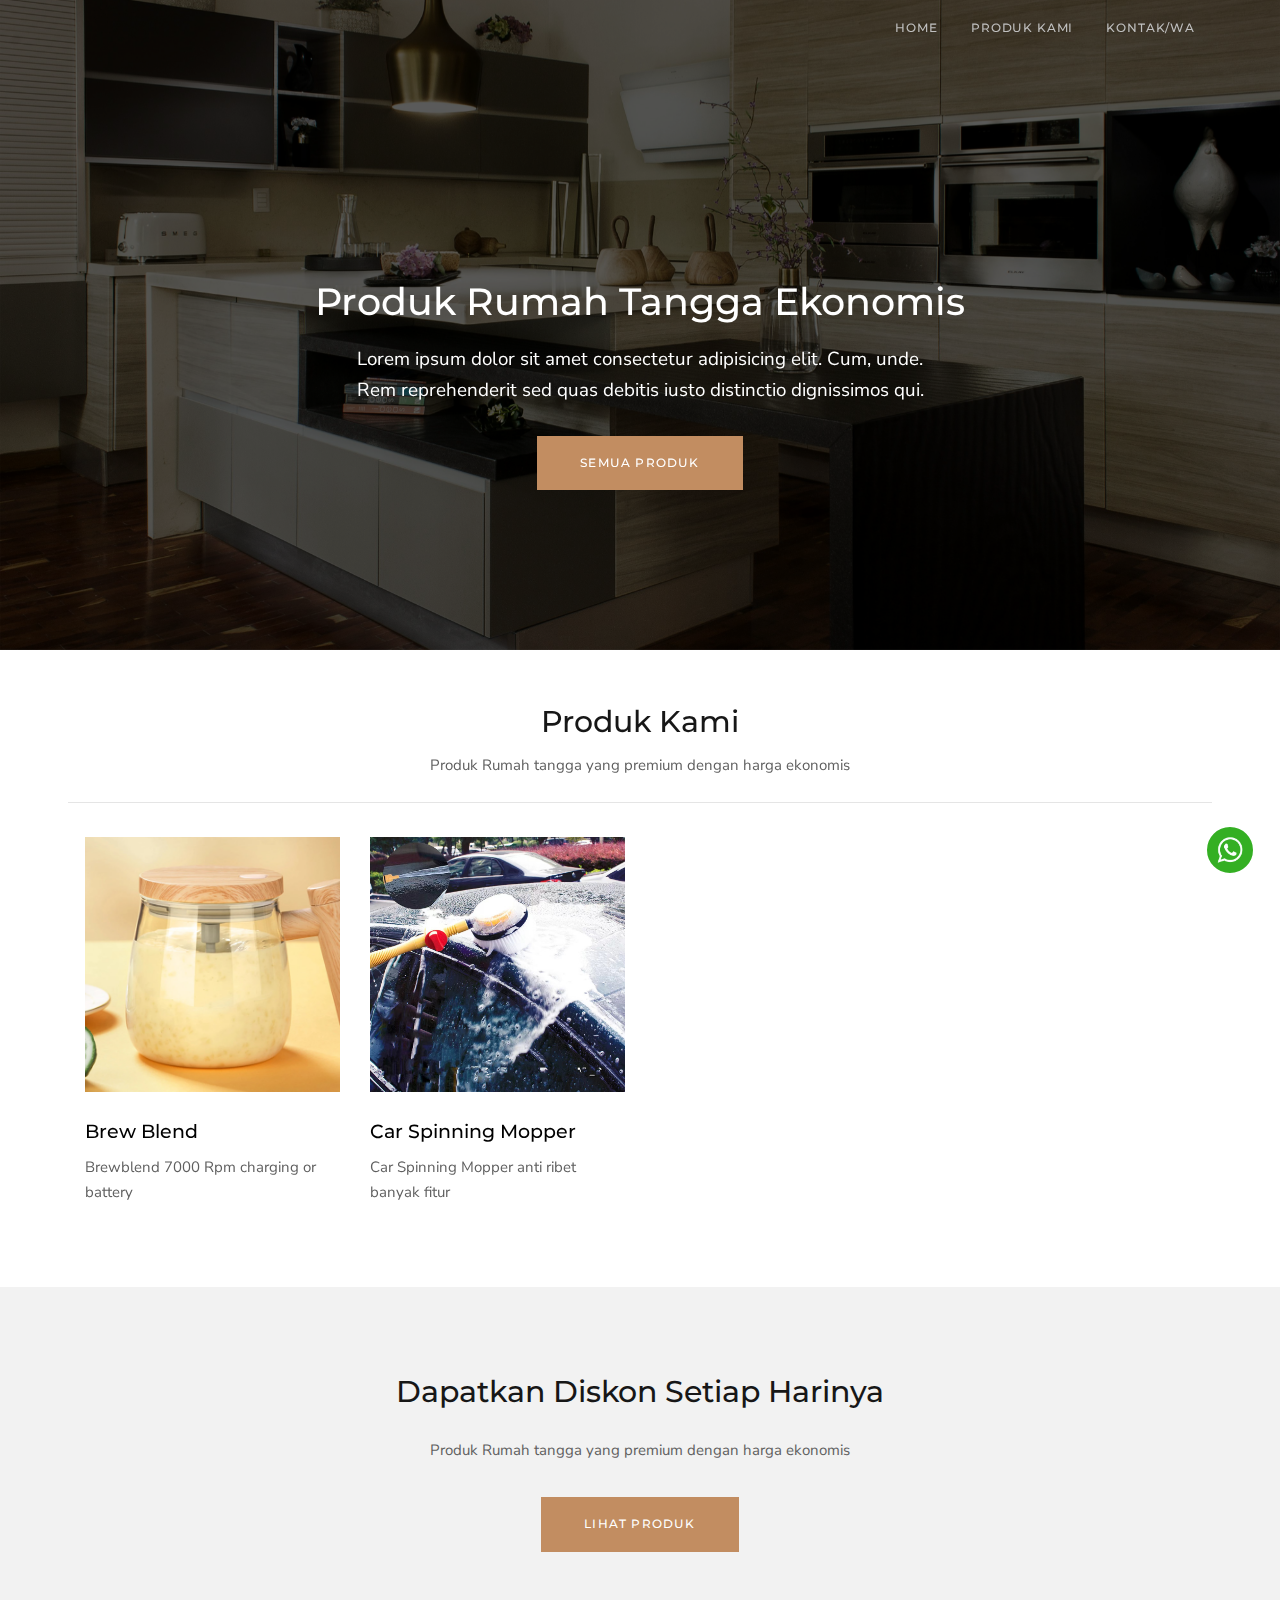
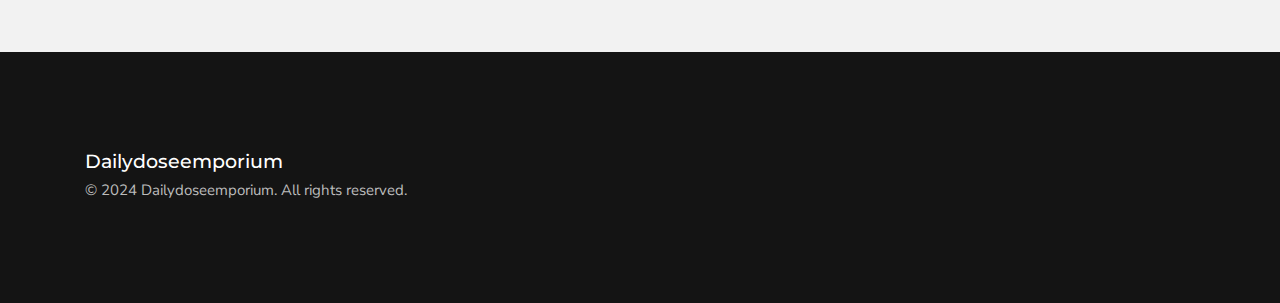
==== commit 72d7d393: "update CTA" ====
--- a/index.html
+++ b/index.html
@@ -178,7 +178,7 @@
                             <div class="nk-header-text text-white">
                                 <div class="lead-sm">Lorem ipsum dolor sit amet consectetur adipisicing elit. Cum, unde. <br> Rem reprehenderit sed quas debitis iusto distinctio dignissimos qui.</div>
                                 <div class="nk-gap-1"></div>
-                                <a href="#" class="nk-btn nk-btn-long">Konjungi Toko</a>
+                                <a href="product_list.html" class="nk-btn nk-btn-long">Semua Produk</a>
                             </div>
                         </div>
                     </div>
@@ -269,7 +269,7 @@
                             <div class="nk-gap-1 mnt-15"></div>
                             <p>Produk Rumah tangga yang premium dengan harga ekonomis</p>
                             <div class="nk-gap mnt-9"></div>
-                            <a href="#" class="nk-btn nk-btn-long">Kunjungi Toko</a>
+                            <a href="product_list.html" class="nk-btn nk-btn-long">Lihat Produk</a>
                         </div>
                     </div>
                 </div>
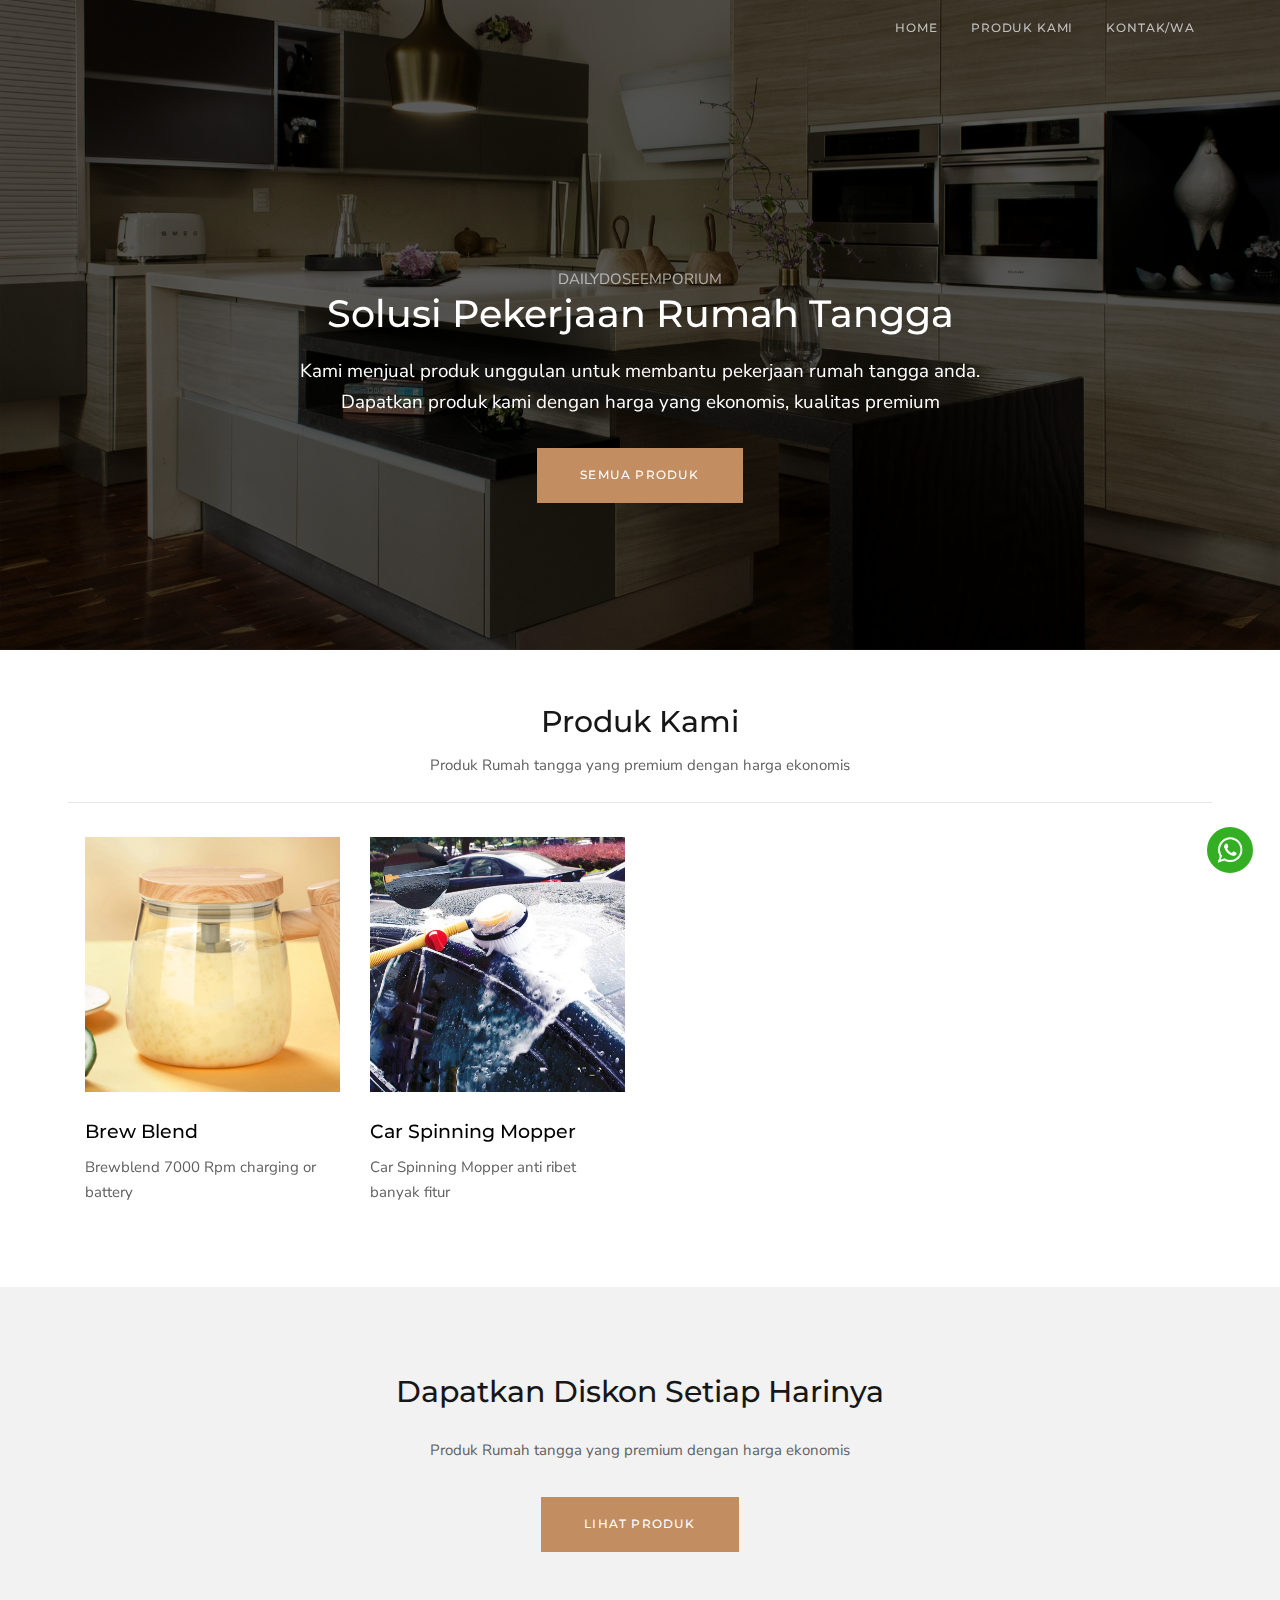
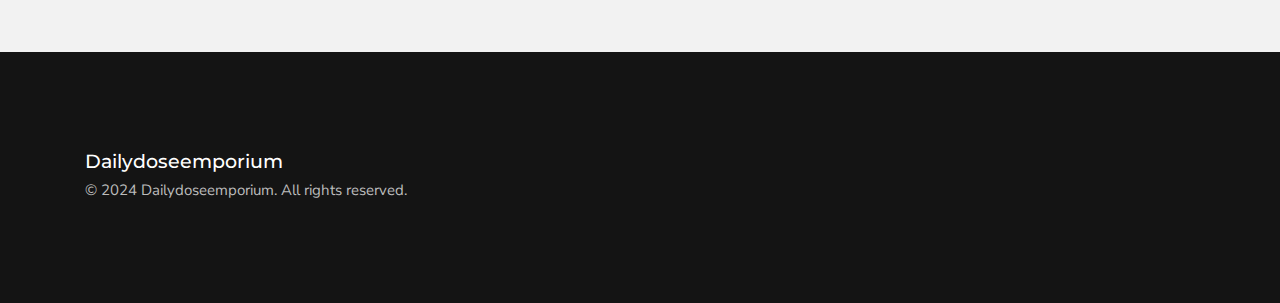
==== commit 47064b73: "edit content home" ====
--- a/index.html
+++ b/index.html
@@ -173,10 +173,11 @@
                     <div class="nk-header-table-cell">
                         <div class="nk-gap-6"></div>
                         <div class="container">
-                            <h1 class="nk-title text-white ">Produk Rumah Tangga Ekonomis</h1>
+                            <span  style="color: rgba(239, 239, 239, 0.648);">DAILYDOSEEMPORIUM</span>
+                            <h1 class="nk-title text-white ">Solusi Pekerjaan Rumah Tangga</h1>
                             <div class="nk-gap"></div>
                             <div class="nk-header-text text-white">
-                                <div class="lead-sm">Lorem ipsum dolor sit amet consectetur adipisicing elit. Cum, unde. <br> Rem reprehenderit sed quas debitis iusto distinctio dignissimos qui.</div>
+                                <div class="lead-sm">Kami menjual produk unggulan untuk membantu pekerjaan rumah tangga anda. <br> Dapatkan produk kami dengan harga yang ekonomis, kualitas premium </div>
                                 <div class="nk-gap-1"></div>
                                 <a href="product_list.html" class="nk-btn nk-btn-long">Semua Produk</a>
                             </div>
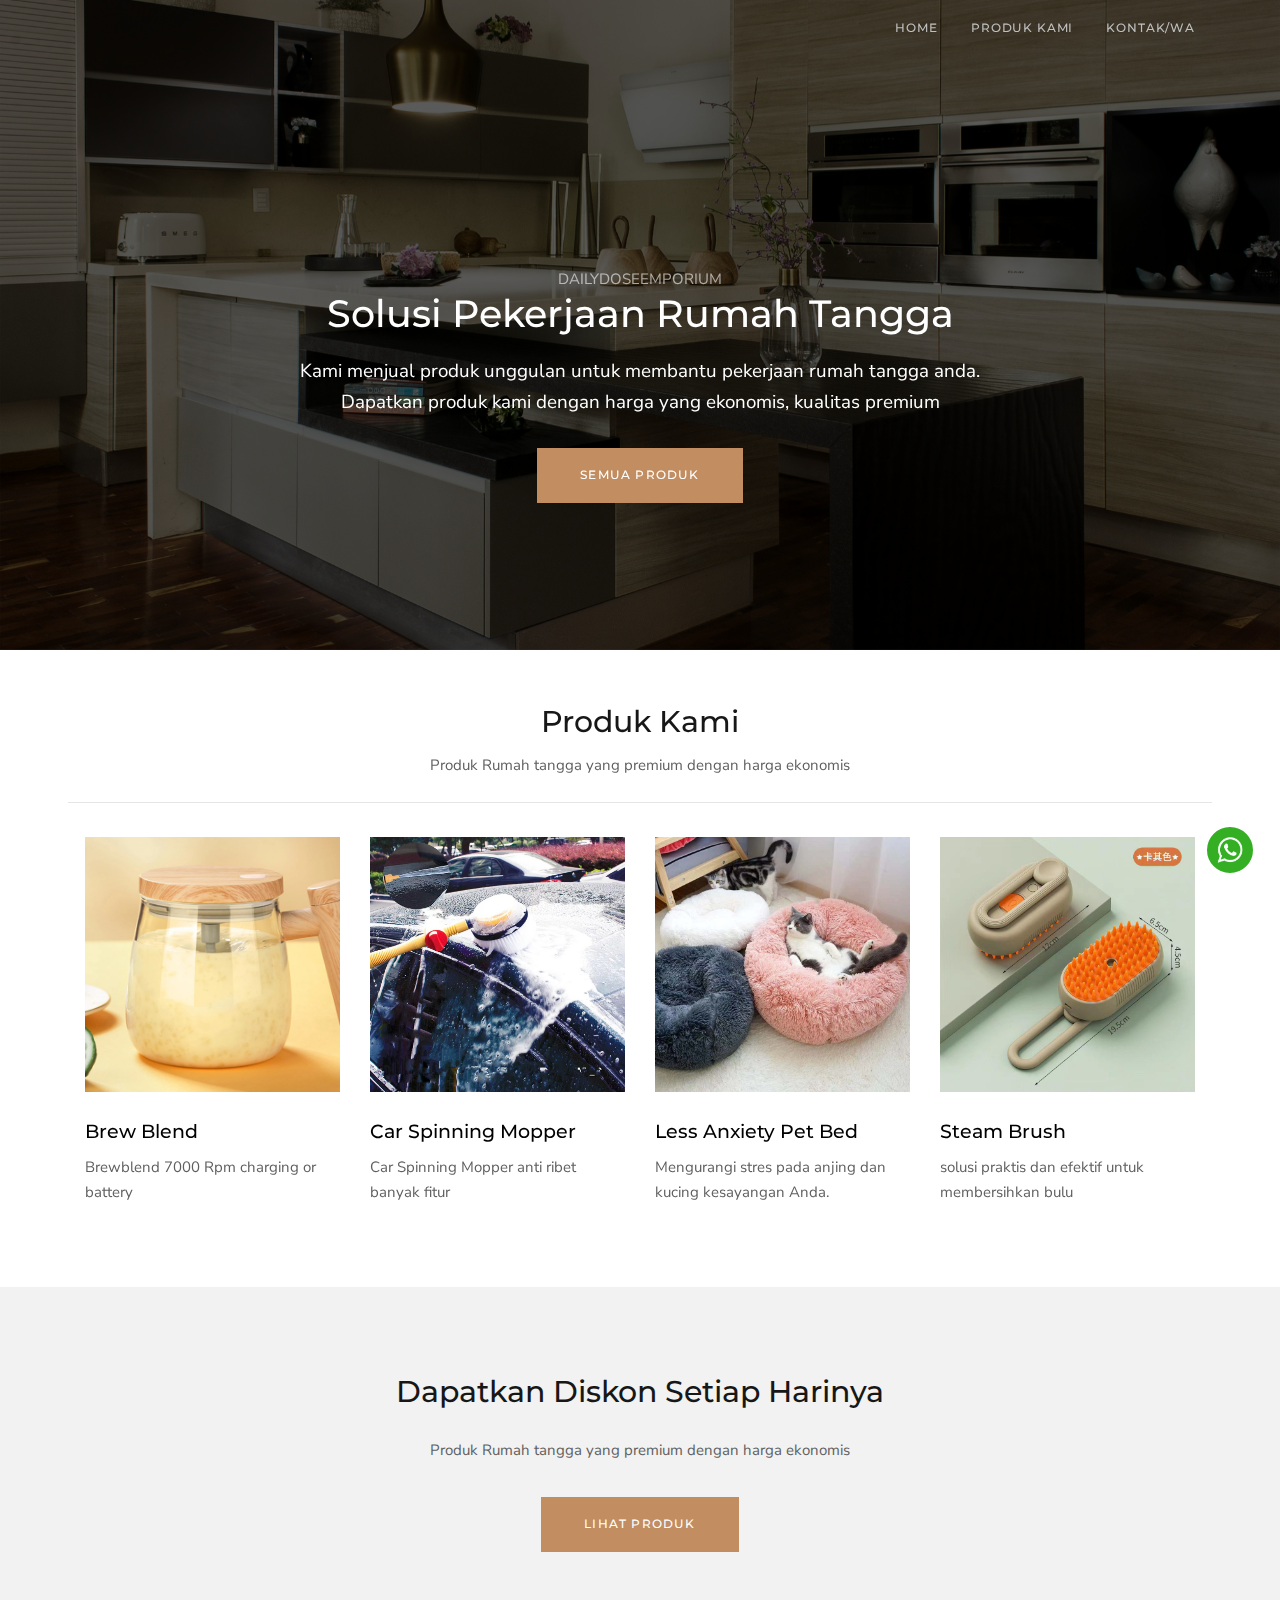
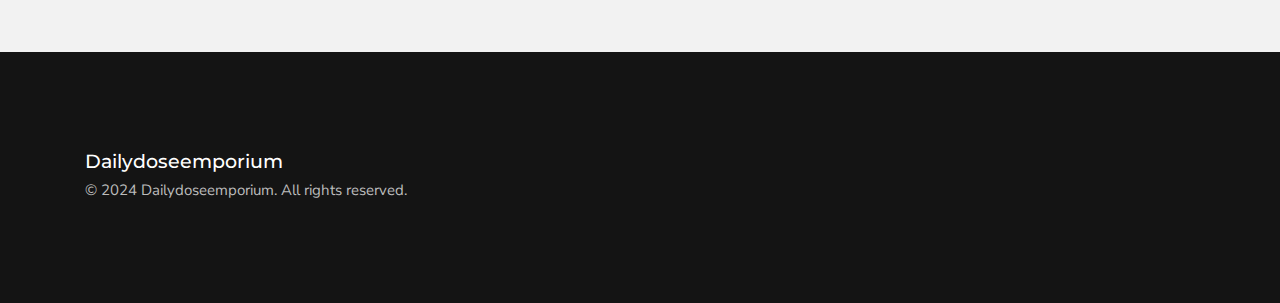
==== commit 86bfe743: "Update bush & pet bed content" ====
--- a/index.html
+++ b/index.html
@@ -228,34 +228,34 @@
                             </div>
                         </div>
                     </div>
-                    <!-- <div class="nk-isotope-item" data-filter="product2">
+                    <div class="nk-isotope-item" data-filter="product2">
                         <div class="nk-portfolio-item nk-portfolio-item-square nk-portfolio-item-info-style-4">
-                            <a href="brewblend.html" class="nk-portfolio-item-link"></a>
+                            <a href="pet-bed.html" class="nk-portfolio-item-link"></a>
                             <div class="nk-portfolio-item-image">
-                                <div style="background-image: url('assets/images/product1.jpg')"></div>
+                                <div style="background-image: url('assets/images/pet_bed_1.jpg')"></div>
                             </div>
                             <div class="nk-portfolio-item-info">
                                 <div>
-                                    <h2 class="portfolio-item-title h5">Brew Blend</h2>
-                                    <div class="description">Brewblend 7000 Rpm charging or battery</div>
+                                    <h2 class="portfolio-item-title h5">Less Anxiety Pet Bed</h2>
+                                    <div class="description">Mengurangi stres pada anjing dan kucing kesayangan Anda.</div>
                                 </div>
                             </div>
                         </div>
                     </div>
                     <div class="nk-isotope-item" data-filter="product1">
                         <div class="nk-portfolio-item nk-portfolio-item-square nk-portfolio-item-info-style-4">
-                            <a href="brewblend.html" class="nk-portfolio-item-link"></a>
+                            <a href="steam-brush.html" class="nk-portfolio-item-link"></a>
                             <div class="nk-portfolio-item-image">
-                                <div style="background-image: url('assets/images/product1.jpg')"></div>
+                                <div style="background-image: url('assets/images/brush_1.jpeg')"></div>
                             </div>
                             <div class="nk-portfolio-item-info">
                                 <div>
-                                    <h2 class="portfolio-item-title h5">Brew Blend</h2>
-                                    <div class="description">Brewblend 7000 Rpm charging or battery</div>
-                                </div>
-                            </div>
-                        </div>
-                    </div> -->
+                                    <h2 class="portfolio-item-title h5">Steam Brush</h2>
+                                    <div class="description">solusi praktis dan efektif untuk membersihkan bulu</div>
+                                </div>
+                            </div>
+                        </div>
+                    </div>
                 </div>
                 <div class="nk-gap-3"></div>
             </div>
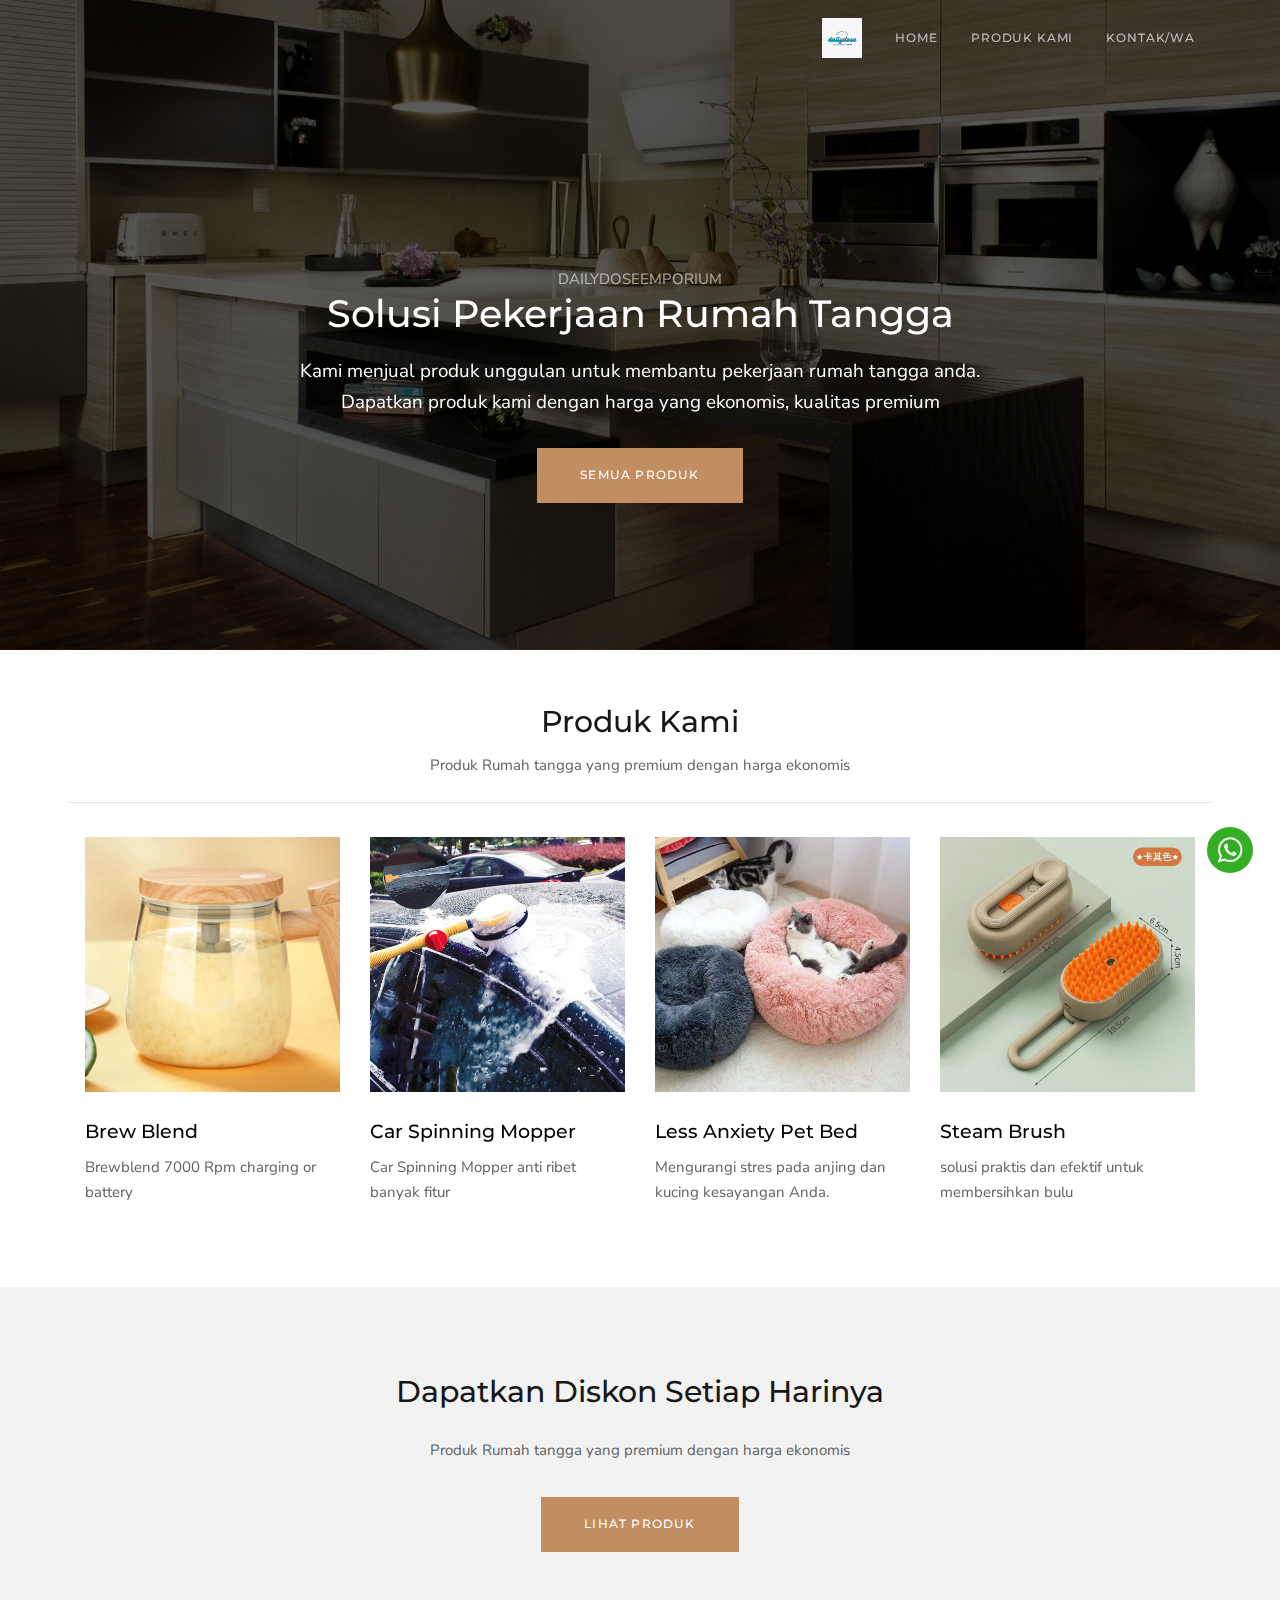
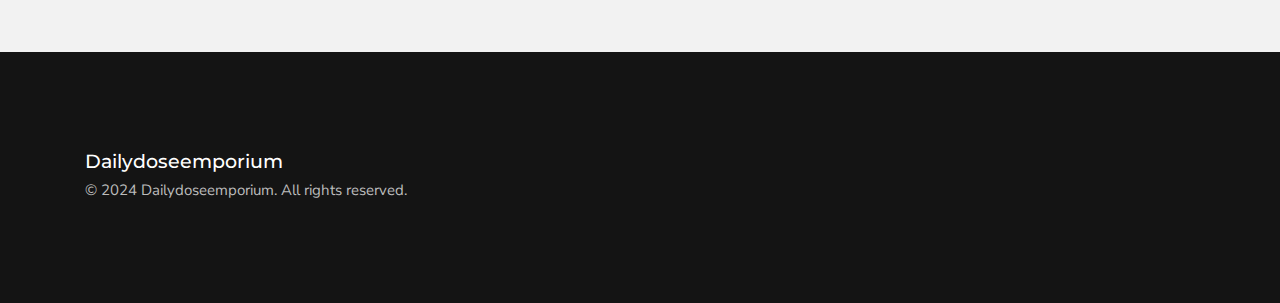
==== commit 47631f5d: "update logo" ====
--- a/index.html
+++ b/index.html
@@ -91,10 +91,12 @@
                 <nav class="nk-navbar nk-navbar-top nk-navbar-sticky nk-navbar-autohide nk-navbar-transparent nk-navbar-white-text-on-top">
                     <div class="container">
                         <div class="nk-navbar-align-center" >
-                            <!-- <a href="index.html" class="nk-nav-logo">
-                                <img src="assets/images/logo.svg" alt="" width="31">
-                            </a> -->
                             <ul class="nk-nav nk-nav-right hidden-md-down" data-nav-mobile="#nk-nav-mobile">
+                                <li>
+                                    <a href="index.html" class="nk-nav-logo">
+                                        <img src="assets/images/logo.jpg" alt="" width="40">
+                                    </a>
+                                </li>
                                 <li>
                                     <a href="#"> Home </a>
                                 </li>
